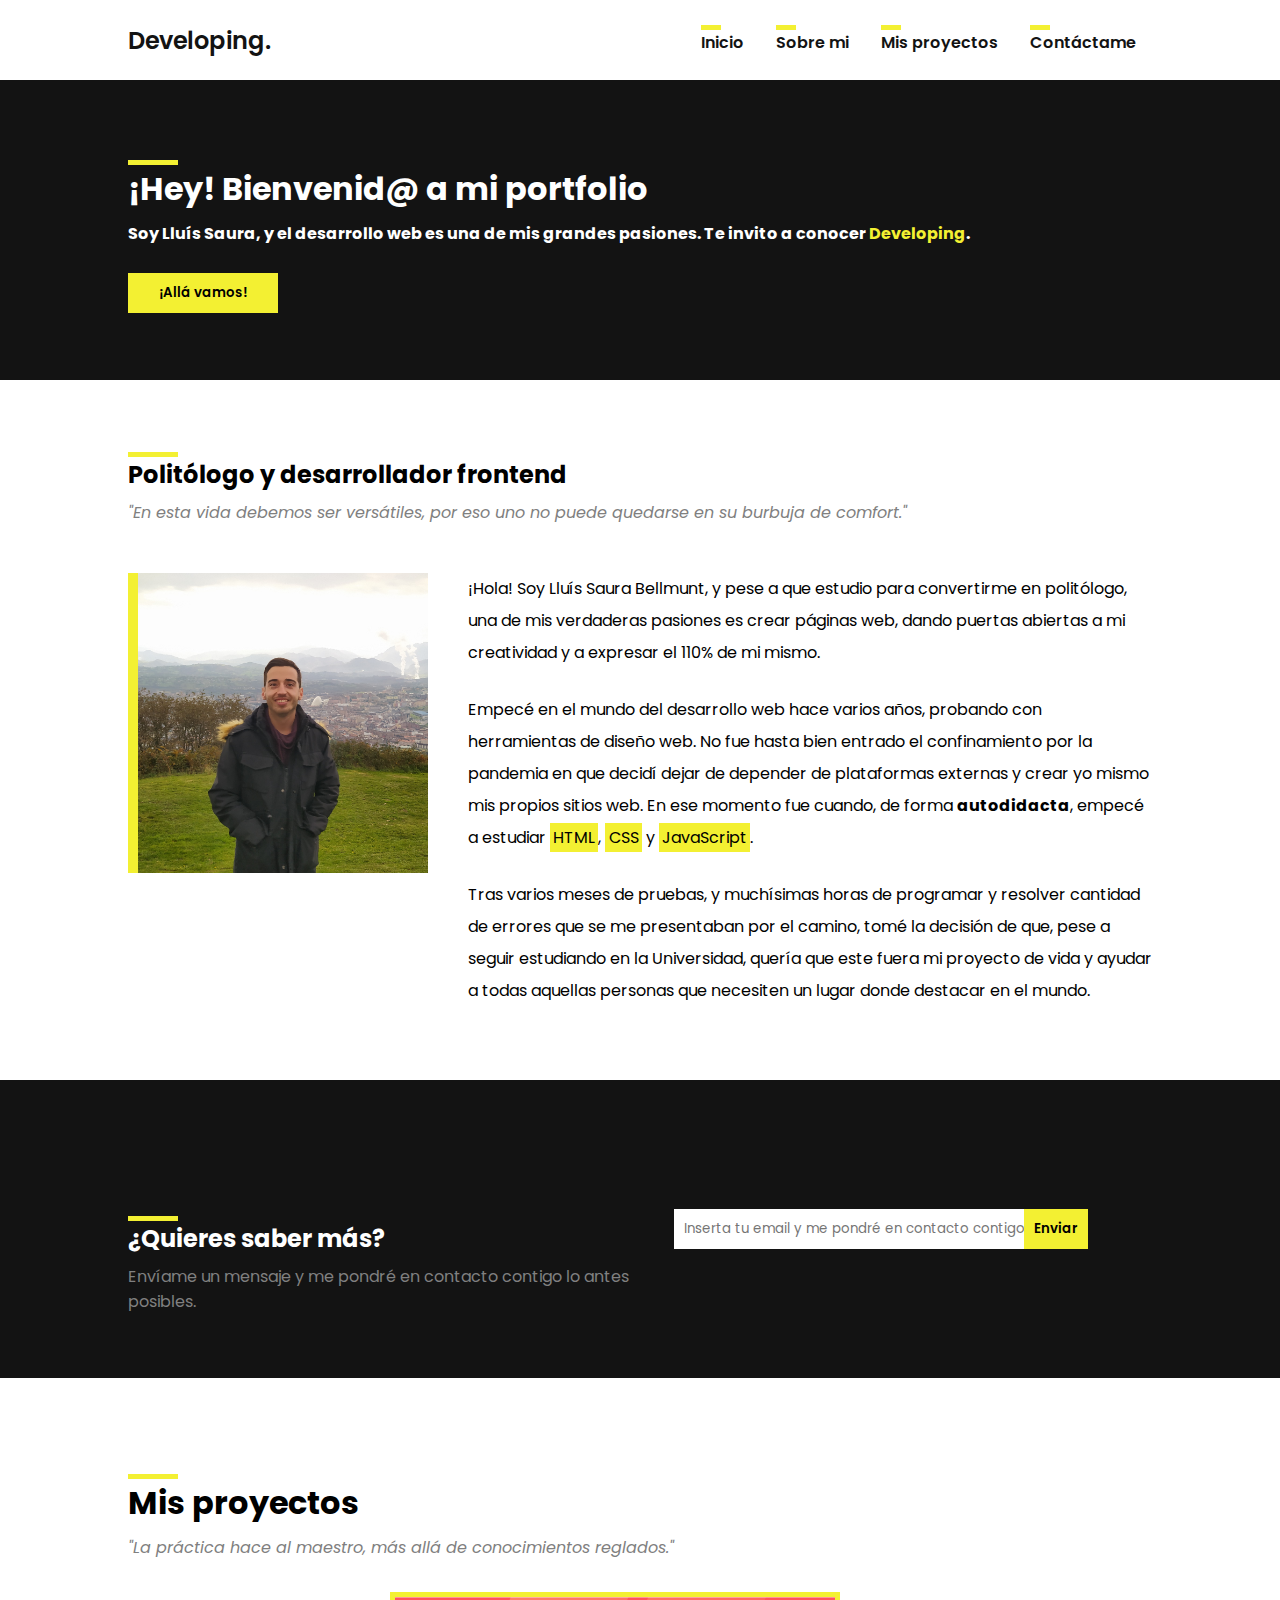
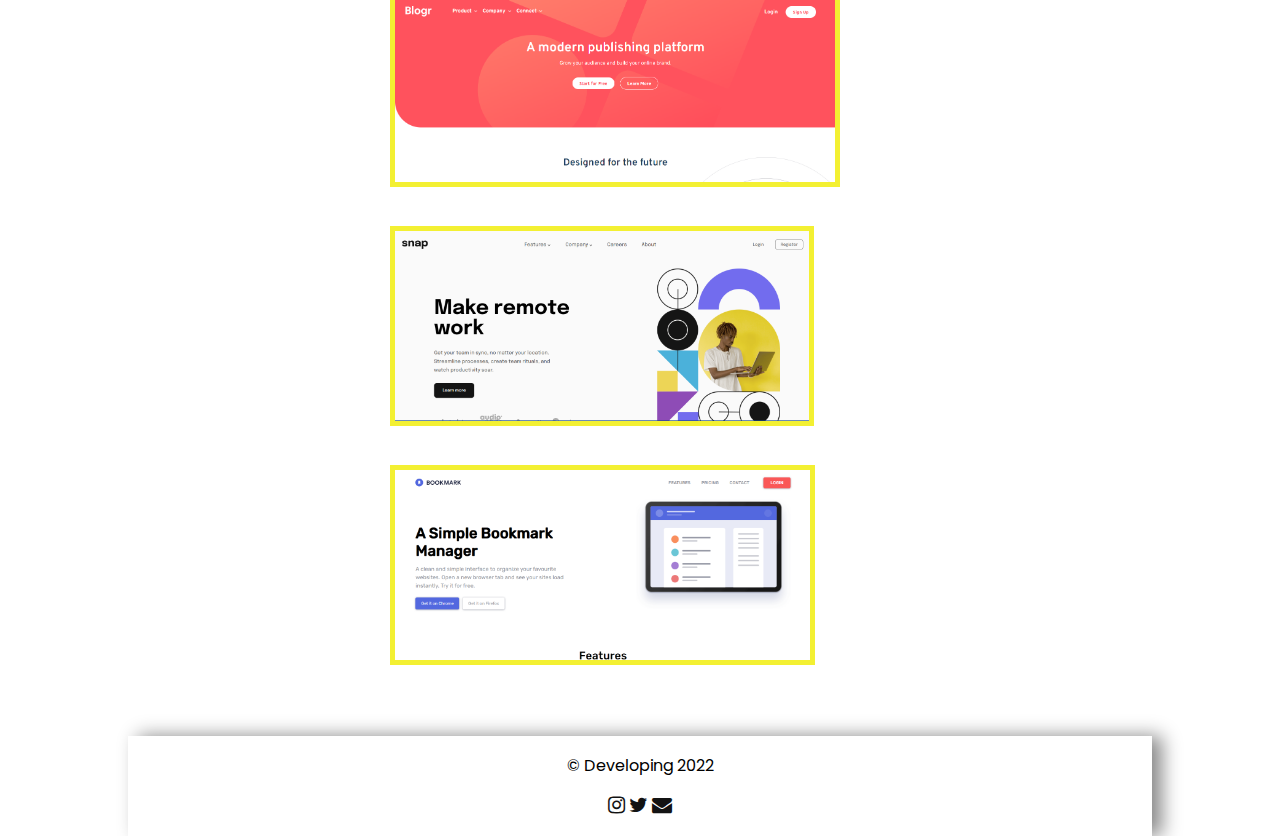
==== index.html @ 2218277d "Add files via upload" ====
<!DOCTYPE html>
<html lang="es">
<head>
    <meta charset="UTF-8">
    <meta http-equiv="X-UA-Compatible" content="IE=edge">
    <meta name="viewport" content="width=device-width, initial-scale=1.0">
    <meta name="description" content="Portfolio, Desarrollo Web, Frontend">
    <meta name="author" content="Lluís Saura Bellmunt">
    <title>Developing</title>
    <link rel="icon" type="image/x-icon" href="favicon.ico">
    <link rel="stylesheet" href="index.css">
    <link rel="preconnect" href="https://fonts.googleapis.com">
    <link rel="preconnect" href="https://fonts.gstatic.com" crossorigin>
    <link href="https://fonts.googleapis.com/css2?family=Playfair+Display&family=Poppins:wght@400;600&display=swap" rel="stylesheet">
    <link rel="stylesheet" href="https://fonts.googleapis.com/icon?family=Material+Icons">
    <link rel="stylesheet" href="https://cdnjs.cloudflare.com/ajax/libs/font-awesome/4.7.0/css/font-awesome.min.css">
</head>
<body>
    <header class="header">
        <div class="center">
            <p class="logo"><a href="index.html">Developing.</a></p>
            <nav class="nav">
                <ul class="nav__links">
                    <li class="nav__link"><a href="index.html">Inicio</a></li>
                    <li class="nav__link"><a id="navLinks1" href="#presentacion">Sobre mi</a></li>
                    <li class="nav__link"><a id="navLinks2" href="#mis-proyectos">Mis proyectos</a></li>
                    <li class="nav__link"><a id="navLinks3" href="#contacto">Contáctame</a></li>

                </ul>
            </nav>

            <span class="material-icons open">menu_open</span>
        </div>
    </header>

    <main class="main">
        <div class="hero">
            <div class="hero__content">
                <h1 class="hero__title">¡Hey! Bienvenid@ a mi portfolio</h1>
                <p class="hero__subtitle">Soy Lluís Saura, y el desarrollo web es una de mis grandes pasiones. Te invito a conocer <span>Developing</span>.</p>
                <button href="#" class="hero__btn" id="hero-btn">¡Allá vamos!</button>
            </div>
        </div>

        <div class="presentacion" id="presentacion">
            <h2 class="title">Politólogo y desarrollador frontend</h2>
            <p class="subtitle"><em>"En esta vida debemos ser versátiles, por eso uno no puede quedarse en su burbuja de comfort."</em></p>
            <div class="presentacion__cuerpo">
                <img src="imagen-yo-2.jpeg" alt="Una imagen de mi." class="presentacion__img">
                <div class="presentacion__texto">
                    <p class="presentacion__parrafo">¡Hola! Soy Lluís Saura Bellmunt, y pese a que estudio para convertirme en politólogo, una de mis verdaderas pasiones es crear páginas web, dando puertas abiertas a mi creatividad y a expresar el 110% de mi mismo.</p><br>
                    <p class="presentacion__parrafo">Empecé en el mundo del desarrollo web hace varios años, probando con herramientas de diseño web. No fue hasta bien entrado el confinamiento por la pandemia en que decidí dejar de depender de plataformas externas y crear yo mismo mis propios sitios web. En ese momento fue cuando, de forma <strong>autodidacta</strong>, empecé a estudiar <span>HTML</span>, <span>CSS</span> y <span>JavaScript</span>.</p><br>
                    <p class="presentacion__parrafo">Tras varios meses de pruebas, y muchísimas horas de programar y resolver cantidad de errores que se me presentaban por el camino, tomé la decisión de que, pese a seguir estudiando en la Universidad, quería que este fuera mi proyecto de vida y ayudar a todas aquellas personas que necesiten un lugar donde destacar en el mundo.</p><br>
                </div>
            </div>
        </div>

        <div class="contacto" id="contacto">
            <div class="contacto__content">
                <div class="contacto__text">
                    <h2 class="title">¿Quieres saber más?</h2>
                    <p class="subtitle">Envíame un mensaje y me pondré en contacto contigo lo antes posibles.</p>
                </div>
                <form class="formulario" action="mailto:webdesignsaura@gmail.com" method="post">
                    <label for="mail"></label>
                    <input type="email" id="mail" name="correo_electronico" placeholder="Inserta tu email y me pondré en contacto contigo.">
                    <button class="btn-form" id="btn-form">Enviar</button>
                </form>
            </div>
        </div>

        <div class="proyectos" id="mis-proyectos">
            <h1 class="title">Mis proyectos</h1>
            <p class="subtitle"><em>"La práctica hace al maestro, más allá de conocimientos reglados."</em></p>
        </div>
        <div class="proyectos__catalogo">
            <div class="proyecto">
                <a href="project-one.html" target="_blank"><img src="Proyecto-1.png" alt="" class="proyecto__img"></a>
            </div>
            <div class="proyecto">
                <a href="project-two.html" target="_blank"><img src="Proyecto-2.png" alt="" class="proyecto__img"></a>
            </div>
            <div class="proyecto">
                <a href="project-three.html" target="_blank"><img src="Proyecto-3.png" alt="" class="proyecto__img"></a>
            </div>
        </div>
    </main>

    <footer class="footer">
        <div class="copyright">
            <p>&copy; Developing 2022</p>
        </div>
        <div class="sm-icons">
            <a href="https://instagram.com/lluisrbl/" target="_blank"><i class="fa fa-instagram"></i></a>
            <a href="https://twitter.com/lluisrbl" target="_blank"><i class="fa fa-twitter"></i></a>
            <a href="mailto:webdesignsaura@gmail.com" target="_blank"><i class="fa fa-envelope"></i></a>
        </div>
    </footer>

    <script src="home.js"></script>
    <script src="header.js"></script>
</body>
</html>
---- index.css ----
.header {
  height: 80px;
  width: 100%;
  background-color: #fff;
  position: -webkit-sticky;
  position: sticky;
  top: 0;
  z-index: 99;
}

.header .center {
  width: 80%;
  height: 80px;
  margin: 0 auto;
  display: -webkit-box;
  display: -ms-flexbox;
  display: flex;
  -webkit-box-align: center;
      -ms-flex-align: center;
          align-items: center;
  -webkit-box-pack: justify;
      -ms-flex-pack: justify;
          justify-content: space-between;
}

.header .center .logo {
  font-size: 24px;
}

.header .center .logo:hover {
  background-color: none;
}

.header .center .material-icons {
  display: none;
}

.header .center .nav {
  width: 100%;
  height: 80px;
  display: -webkit-box;
  display: -ms-flexbox;
  display: flex;
  -webkit-box-align: center;
      -ms-flex-align: center;
          align-items: center;
  -webkit-box-pack: end;
      -ms-flex-pack: end;
          justify-content: flex-end;
}

.header .center .nav .nav__links {
  display: -webkit-box;
  display: -ms-flexbox;
  display: flex;
}

.header .center .nav .nav__links .nav__link {
  padding: 1em;
}

.header .center .nav .nav__links .nav__link a:hover {
  color: gray;
  -webkit-transition: ease-in 300ms;
  transition: ease-in 300ms;
}

.header .center .nav .nav__links .nav__link a::before {
  content: ' ';
  display: block;
  height: 5px;
  width: 20px;
  background: #f3f032;
  -webkit-transition: ease-in 300ms;
  transition: ease-in 300ms;
}

@media (min-width: 769px) {
  .header .center .nav {
    display: flex !important;
  }
}

@media (max-width: 768px) {
  .header {
    height: 60px;
    width: 100%;
    position: fixed;
    z-index: 99;
  }
  .header .center {
    width: 90%;
    height: 60px;
  }
  .header .center .logo {
    font-size: 20px;
  }
  .header .center .material-icons {
    display: block;
  }
  .header .center .open {
    font-size: 30px;
    cursor: pointer;
    display: block;
  }
  .header .center .nav {
    height: 100%;
    width: 100%;
    position: fixed;
    right: 0;
    top: 60px;
    left: 0;
    padding-top: 2em;
    background-color: #f3f032;
    z-index: 98;
    display: none;
  }
  .header .center .nav .nav__links {
    -webkit-box-orient: vertical;
    -webkit-box-direction: normal;
        -ms-flex-direction: column;
            flex-direction: column;
  }
  .header .center .nav .nav__links .nav__link a::before {
    display: none;
  }
}

.footer {
  width: 80%;
  height: 100px;
  margin: 0 auto;
  display: -webkit-box;
  display: -ms-flexbox;
  display: flex;
  -webkit-box-orient: vertical;
  -webkit-box-direction: normal;
      -ms-flex-direction: column;
          flex-direction: column;
  -webkit-box-pack: center;
      -ms-flex-pack: center;
          justify-content: center;
  -webkit-box-align: center;
      -ms-flex-align: center;
          align-items: center;
  gap: 1em;
  -webkit-box-shadow: 10px 0 18px #888;
          box-shadow: 10px 0 18px #888;
}

.footer .fa {
  font-size: 20px;
}

.footer .fa:hover {
  color: #f3f032;
}

*,
*::before,
*::after {
  -webkit-box-sizing: border-box;
          box-sizing: border-box;
  margin: 0;
  padding: 0;
}

body {
  background-color: white;
  font-family: "Poppins", sans-serif;
  overflow-x: hidden;
}

a {
  text-decoration: none;
  color: #131313;
  font-family: "Poppins", sans-serif;
  font-weight: 600;
}

button {
  border: 2px solid #f3f032;
  height: 40px;
  padding: 0.6em;
  font-family: "Poppins", sans-serif;
  font-weight: 600;
  background-color: #f3f032;
  cursor: pointer;
}

button:hover, button:focus {
  border: 2px solid #f3f032;
  background-color: transparent;
}

ul {
  list-style: none;
}

.title {
  padding-top: 3em;
}

.title::before {
  content: ' ';
  display: block;
  height: 5px;
  width: 50px;
  background: #f3f032;
}

.subtitle {
  margin-top: 0.5em;
  color: gray;
}

.main .hero {
  height: 300px;
  background-color: #131313;
}

.main .hero .hero__content {
  max-width: 80%;
  margin: 0 auto;
  display: -webkit-box;
  display: -ms-flexbox;
  display: flex;
  -webkit-box-orient: vertical;
  -webkit-box-direction: normal;
      -ms-flex-direction: column;
          flex-direction: column;
}

.main .hero .hero__content .hero__title {
  color: white;
  margin: 2.5em 0 0 0;
}

.main .hero .hero__content .hero__title::before {
  content: ' ';
  display: block;
  height: 5px;
  width: 50px;
  background: #f3f032;
}

.main .hero .hero__content .hero__subtitle {
  color: white;
  margin: 0.5em 0 0 0;
  font-weight: bold;
}

.main .hero .hero__content .hero__subtitle span {
  color: #f3f032;
}

.main .hero .hero__content .hero__btn {
  width: 150px;
  margin: 2em 0 0 0;
}

.main .hero .hero__content .hero__btn:hover, .main .hero .hero__content .hero__btn:focus {
  color: #fff;
}

.main .presentacion {
  width: 80%;
  margin: 0 auto;
}

.main .presentacion .presentacion__cuerpo {
  margin-top: 3em;
  display: -webkit-box;
  display: -ms-flexbox;
  display: flex;
  gap: 2.5em;
}

.main .presentacion .presentacion__cuerpo .presentacion__img {
  width: 300px;
  height: 300px;
  -o-object-fit: cover;
     object-fit: cover;
  border-left: 10px solid #f3f032;
}

.main .presentacion .presentacion__parrafo {
  line-height: 2;
}

.main .presentacion .presentacion__parrafo span {
  background-color: #f3f032;
  padding: 0.2em;
  cursor: pointer;
}

.main .proyectos {
  width: 80%;
  margin: 0 auto;
}

.main .proyectos__catalogo {
  width: 80%;
  height: auto;
  margin: 2em auto 4em auto;
  display: -webkit-box;
  display: -ms-flexbox;
  display: flex;
  -ms-flex-wrap: wrap;
      flex-wrap: wrap;
  -webkit-box-pack: center;
      -ms-flex-pack: center;
          justify-content: center;
  -webkit-box-align: start;
      -ms-flex-align: start;
          align-items: flex-start;
  gap: 2em;
}

.main .proyectos__catalogo .proyecto {
  width: 500px;
  height: auto;
  display: -webkit-box;
  display: -ms-flexbox;
  display: flex;
  -webkit-box-orient: vertical;
  -webkit-box-direction: normal;
      -ms-flex-direction: column;
          flex-direction: column;
  -webkit-box-pack: center;
      -ms-flex-pack: center;
          justify-content: center;
}

.main .proyectos__catalogo .proyecto .proyecto__img {
  max-width: 450px;
  max-height: 200px;
  height: -webkit-fit-content;
  height: -moz-fit-content;
  height: fit-content;
  -o-object-fit: contain;
     object-fit: contain;
  border: 5px solid #f3f032;
  -webkit-transition: ease-in-out 300ms;
  transition: ease-in-out 300ms;
  cursor: pointer;
}

.main .proyectos__catalogo .proyecto .proyecto__img:hover {
  -webkit-filter: brightness(50%);
          filter: brightness(50%);
}

.main .contacto {
  width: 100%;
  background-color: #131313;
  margin-top: 3em;
  padding-top: 4em;
}

.main .contacto .contacto__content {
  width: 80%;
  margin: 0 auto;
  display: -webkit-box;
  display: -ms-flexbox;
  display: flex;
  -webkit-box-pack: justify;
      -ms-flex-pack: justify;
          justify-content: space-between;
  -webkit-box-align: center;
      -ms-flex-align: center;
          align-items: center;
}

.main .contacto .contacto__content .contacto__text {
  height: inherit;
  display: -webkit-box;
  display: -ms-flexbox;
  display: flex;
  -webkit-box-orient: vertical;
  -webkit-box-direction: normal;
      -ms-flex-direction: column;
          flex-direction: column;
  margin-bottom: 4em;
}

.main .contacto .contacto__content .contacto__text .title {
  color: #fff;
}

.main .contacto .contacto__content .formulario {
  margin-right: 4em;
  width: auto;
  display: -webkit-box;
  display: -ms-flexbox;
  display: flex;
  margin-bottom: 4em;
}

.main .contacto .contacto__content .formulario #mail {
  width: 350px;
  height: 40px;
  border: none;
  font-family: "Poppins", sans-serif;
  padding-left: 0.75em;
}

.main .contacto .contacto__content .formulario .btn-form:hover, .main .contacto .contacto__content .formulario .btn-form:focus {
  color: #fff;
}

@media (max-width: 1200px) {
  .main .proyectos__catalogo {
    -webkit-box-orient: vertical;
    -webkit-box-direction: normal;
        -ms-flex-direction: column;
            flex-direction: column;
    -webkit-box-align: center;
        -ms-flex-align: center;
            align-items: center;
  }
  .main .contacto .contacto__content {
    -webkit-box-orient: vertical;
    -webkit-box-direction: normal;
        -ms-flex-direction: column;
            flex-direction: column;
    -webkit-box-pack: center;
        -ms-flex-pack: center;
            justify-content: center;
  }
  .main .contacto .contacto__content .formulario #mail {
    width: 450px;
  }
}

@media (max-width: 768px) {

  .main {
    width: 100%;
    overflow-x: hidden;
  }

  .main .presentacion .presentacion__cuerpo {
    -webkit-box-orient: vertical;
    -webkit-box-direction: normal;
        -ms-flex-direction: column;
            flex-direction: column;
    gap: 1.5em;
  }
  .main .presentacion .presentacion__cuerpo .presentacion__img {
    border-top: 10px solid #f3f032;
    border-left: none;
    display: block;
    margin: 0 auto;
  }
  .main .presentacion .presentacion__parrafo {
    line-height: 2;
  }
  .main .presentacion .presentacion__parrafo span {
    background-color: #f3f032;
    padding: 0.2em;
    cursor: pointer;
  }
}

@media (max-width: 650px) {
  .main .hero {
    height: auto;
    background-color: #131313;
  }
  .main .hero .hero__content {
    max-width: 90%;
  }
  .main .hero .hero__content .hero__title {
    min-width: 40%;
  }
  .main .hero .hero__content .hero__btn {
    width: -webkit-fit-content;
    width: -moz-fit-content;
    width: fit-content;
    margin: 2em 0 1.5em 0;
  }
  .main .presentacion {
    width: 90%;
    margin: 0 auto;
  }
  .main .presentacion .presentacion__cuerpo .presentacion__img {
    border-left: none;
    max-width: 90vw;
  }
  .main .presentacion .presentacion__parrafo {
    text-align: center;
  }
  .main .proyectos {
    width: 90%;
  }
  .main .proyectos__catalogo {
    width: 90%;
  }
  .main .proyectos__catalogo .proyecto .proyecto__img {
    width: 80vw;
  }
  .main .proyectos__catalogo .proyecto .proyecto__img:hover {
    width: 85vw;
  }
  .main .contacto .contacto__content {
    width: 90%;
  }
  .main .contacto .contacto__content .formulario {
    max-width: 90%;
    margin: 0 auto;
    margin-bottom: 3em;
  }
  .main .contacto .contacto__content .formulario #mail {
    width: 70vw;
  }
}
/*# sourceMappingURL=index.css.map */
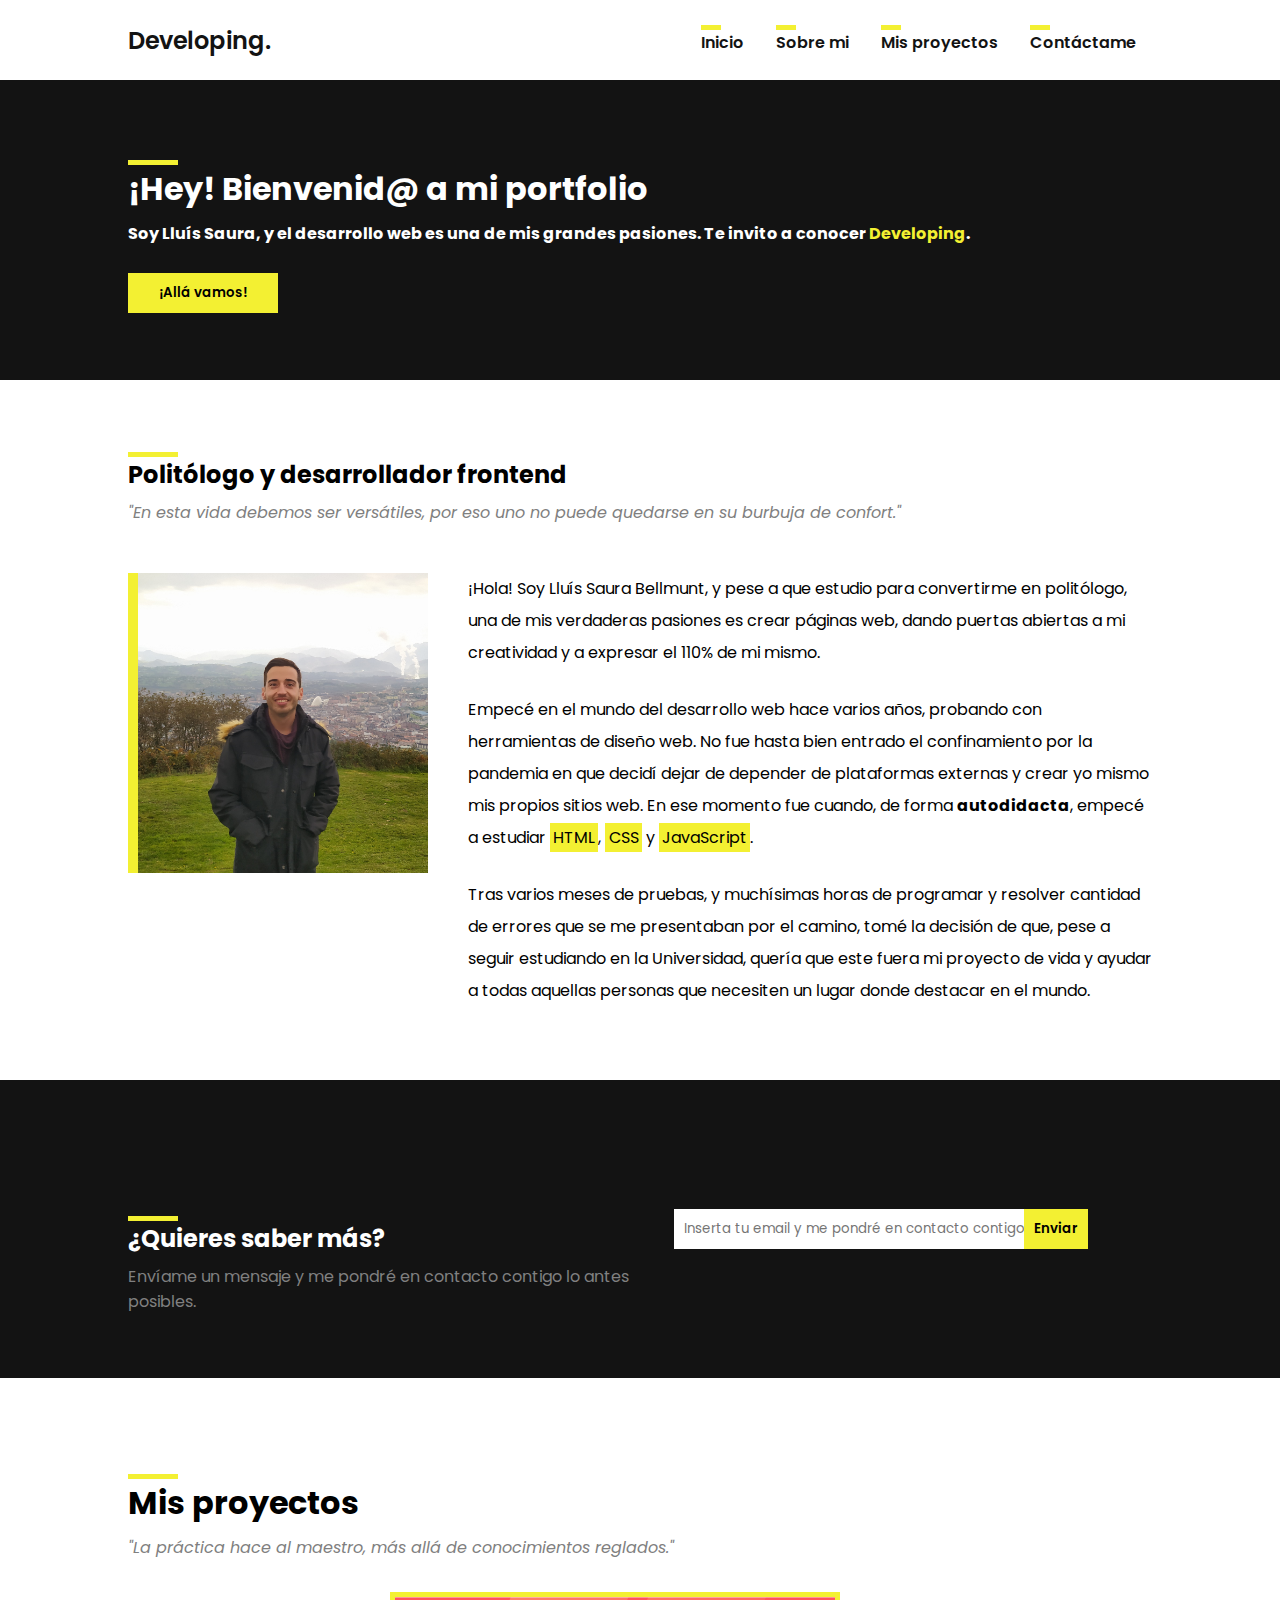
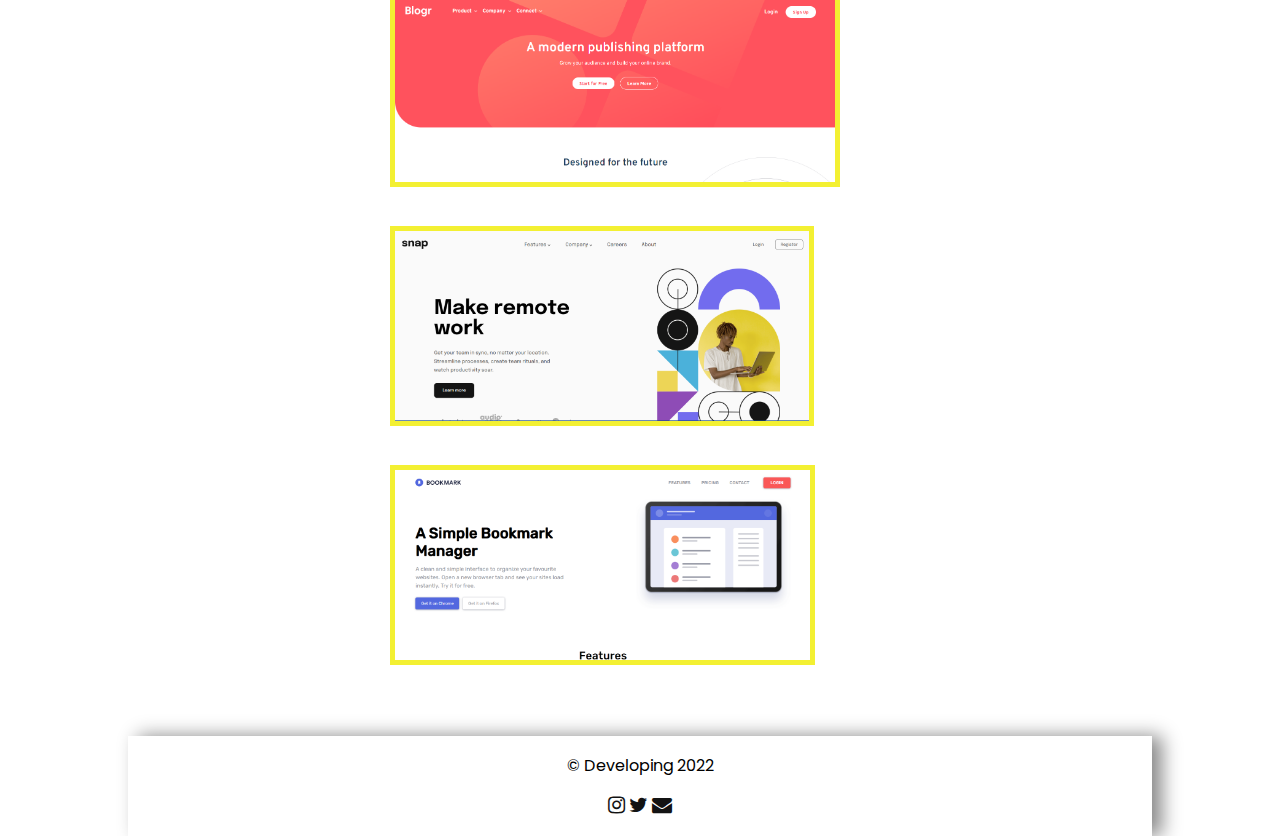
==== commit 87df5ef4: "Update index.html" ====
--- a/index.html
+++ b/index.html
@@ -44,7 +44,7 @@
 
         <div class="presentacion" id="presentacion">
             <h2 class="title">Politólogo y desarrollador frontend</h2>
-            <p class="subtitle"><em>"En esta vida debemos ser versátiles, por eso uno no puede quedarse en su burbuja de comfort."</em></p>
+            <p class="subtitle"><em>"En esta vida debemos ser versátiles, por eso uno no puede quedarse en su burbuja de confort."</em></p>
             <div class="presentacion__cuerpo">
                 <img src="imagen-yo-2.jpeg" alt="Una imagen de mi." class="presentacion__img">
                 <div class="presentacion__texto">
@@ -100,4 +100,4 @@
     <script src="home.js"></script>
     <script src="header.js"></script>
 </body>
-</html>+</html>
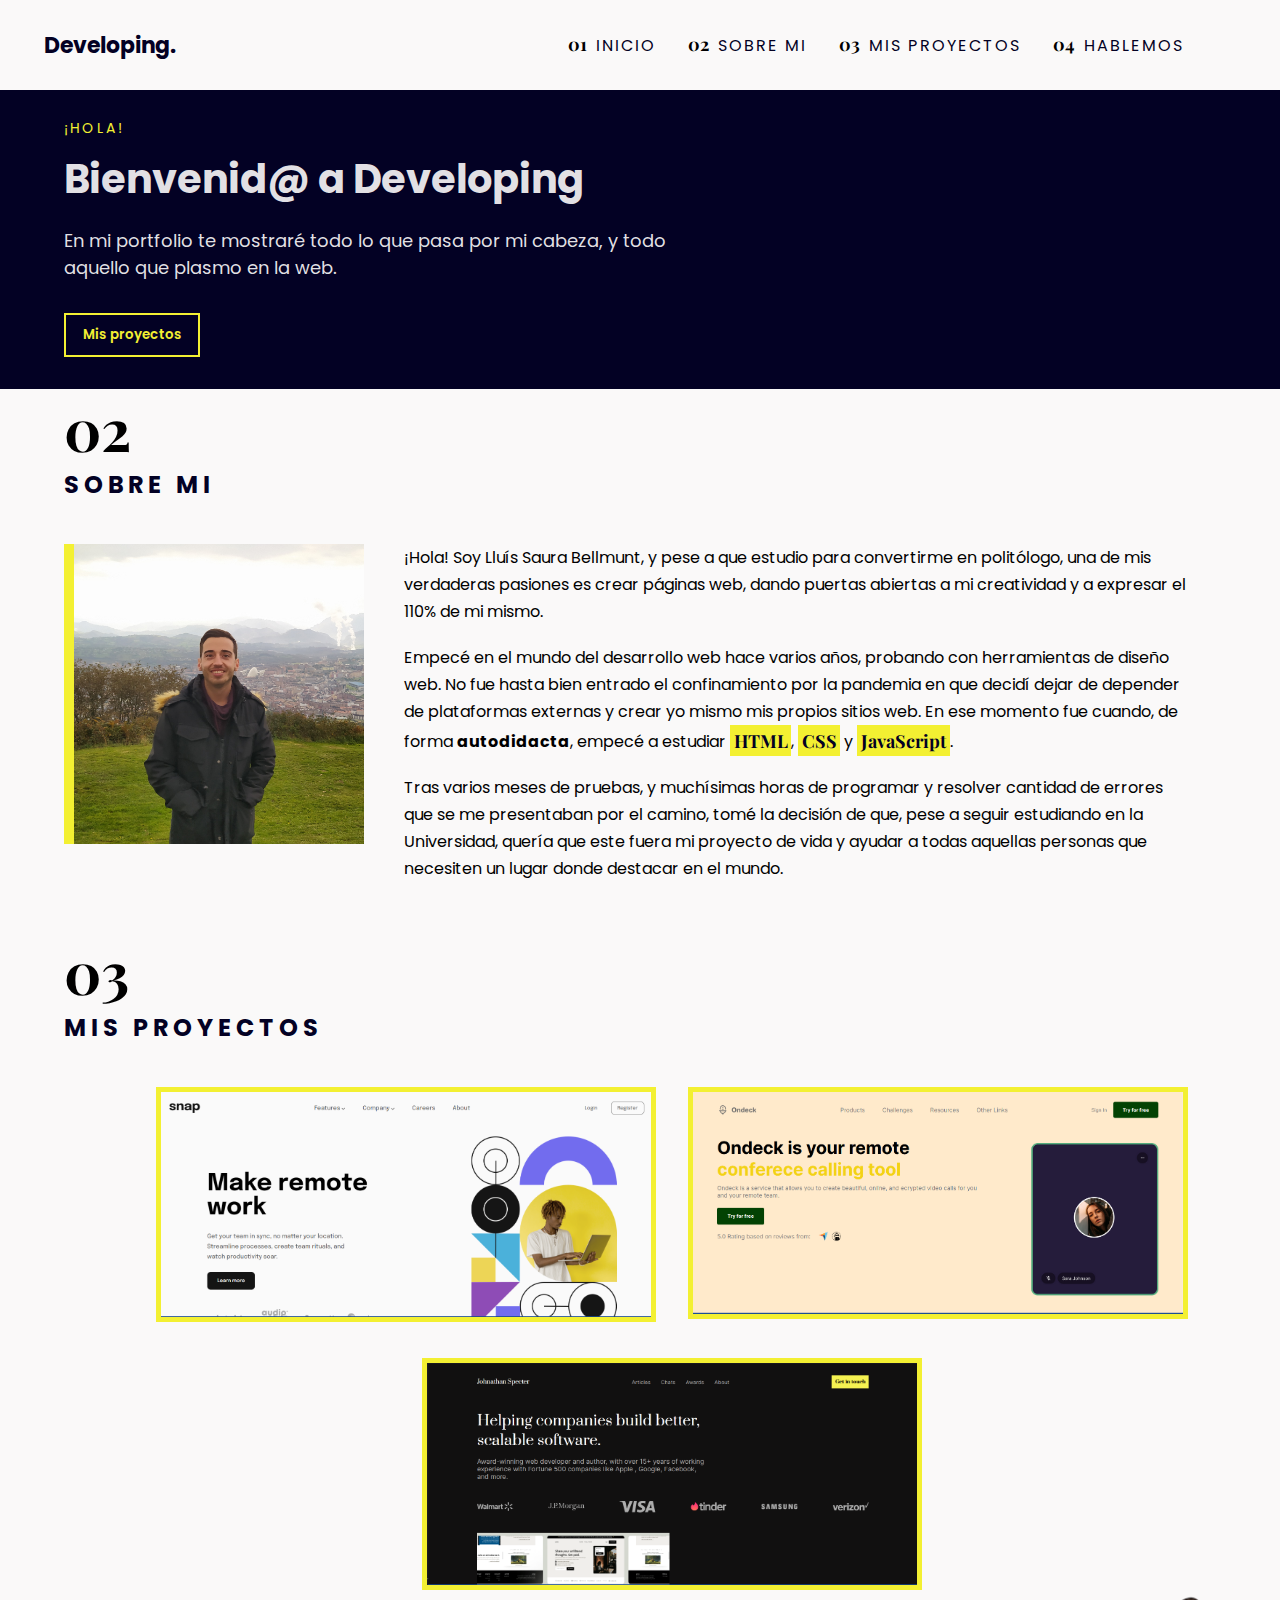
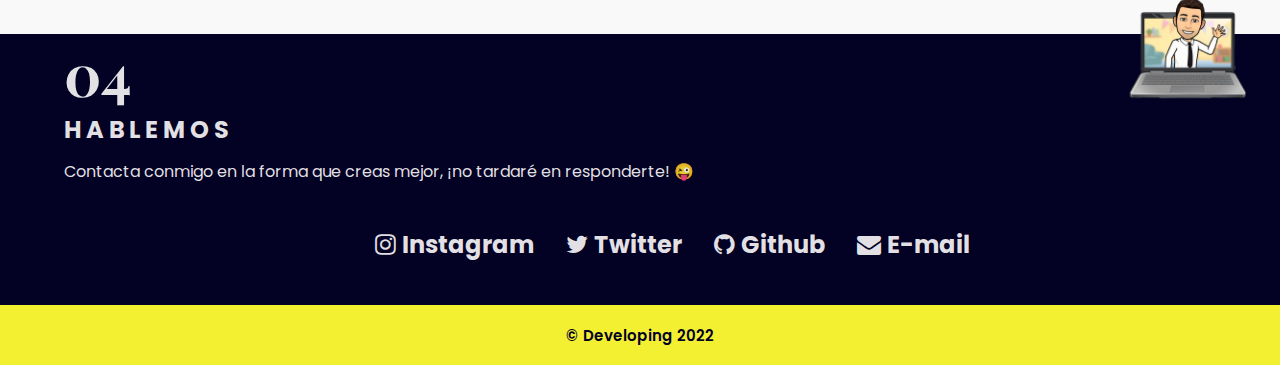
==== commit b454c83d: "Add files via upload" ====
--- a/index.html
+++ b/index.html
@@ -1,103 +1,98 @@
 <!DOCTYPE html>
-<html lang="es">
+<html lang="en">
 <head>
     <meta charset="UTF-8">
     <meta http-equiv="X-UA-Compatible" content="IE=edge">
     <meta name="viewport" content="width=device-width, initial-scale=1.0">
     <meta name="description" content="Portfolio, Desarrollo Web, Frontend">
     <meta name="author" content="Lluís Saura Bellmunt">
-    <title>Developing</title>
     <link rel="icon" type="image/x-icon" href="favicon.ico">
     <link rel="stylesheet" href="index.css">
     <link rel="preconnect" href="https://fonts.googleapis.com">
     <link rel="preconnect" href="https://fonts.gstatic.com" crossorigin>
     <link href="https://fonts.googleapis.com/css2?family=Playfair+Display&family=Poppins:wght@400;600&display=swap" rel="stylesheet">
-    <link rel="stylesheet" href="https://fonts.googleapis.com/icon?family=Material+Icons">
+    <link rel="stylesheet" href="https://fonts.sandbox.google.com/css2?family=Material+Symbols+Outlined:opsz,wght,FILL,GRAD@48,400,0,0" />
     <link rel="stylesheet" href="https://cdnjs.cloudflare.com/ajax/libs/font-awesome/4.7.0/css/font-awesome.min.css">
+    <title>Developing</title>
 </head>
 <body>
-    <header class="header">
-        <div class="center">
-            <p class="logo"><a href="index.html">Developing.</a></p>
-            <nav class="nav">
-                <ul class="nav__links">
-                    <li class="nav__link"><a href="index.html">Inicio</a></li>
-                    <li class="nav__link"><a id="navLinks1" href="#presentacion">Sobre mi</a></li>
-                    <li class="nav__link"><a id="navLinks2" href="#mis-proyectos">Mis proyectos</a></li>
-                    <li class="nav__link"><a id="navLinks3" href="#contacto">Contáctame</a></li>
-
-                </ul>
-            </nav>
-
-            <span class="material-icons open">menu_open</span>
+    <header>
+        <a class="logo" href="index.html">Developing.</a>
+        <div class="menu-nav">
+            <ul class="nav">
+                <li><span>01</span><a href="index.html" class="nav__link">Inicio</a></li>
+                <li><span>02</span><a href="#sobre-mi" class="nav__link">Sobre mi</a></li>
+                <li><span>03</span><a href="#proyectos" class="nav__link">Mis proyectos</a></li>
+                <li><span>04</span><a href="#contact" class="nav__link">Hablemos</a></li>
+            </ul>
         </div>
+        <span class="material-symbols-outlined">menu</span>
     </header>
-
-    <main class="main">
-        <div class="hero">
-            <div class="hero__content">
-                <h1 class="hero__title">¡Hey! Bienvenid@ a mi portfolio</h1>
-                <p class="hero__subtitle">Soy Lluís Saura, y el desarrollo web es una de mis grandes pasiones. Te invito a conocer <span>Developing</span>.</p>
-                <button href="#" class="hero__btn" id="hero-btn">¡Allá vamos!</button>
+    <main>
+        <section class="hero">
+            <p class="pretitle">¡Hola!</p>
+            <h1 class="title">Bienvenid@ a Developing</h1>
+            <p class="subtitle">En mi portfolio te mostraré todo lo que pasa por mi cabeza, y todo aquello que plasmo en la web.</p>
+            <div class="btns">
+                <a href="#proyectos"><button>Mis proyectos</button></a>
             </div>
-        </div>
-
-        <div class="presentacion" id="presentacion">
-            <h2 class="title">Politólogo y desarrollador frontend</h2>
-            <p class="subtitle"><em>"En esta vida debemos ser versátiles, por eso uno no puede quedarse en su burbuja de confort."</em></p>
-            <div class="presentacion__cuerpo">
-                <img src="imagen-yo-2.jpeg" alt="Una imagen de mi." class="presentacion__img">
-                <div class="presentacion__texto">
-                    <p class="presentacion__parrafo">¡Hola! Soy Lluís Saura Bellmunt, y pese a que estudio para convertirme en politólogo, una de mis verdaderas pasiones es crear páginas web, dando puertas abiertas a mi creatividad y a expresar el 110% de mi mismo.</p><br>
-                    <p class="presentacion__parrafo">Empecé en el mundo del desarrollo web hace varios años, probando con herramientas de diseño web. No fue hasta bien entrado el confinamiento por la pandemia en que decidí dejar de depender de plataformas externas y crear yo mismo mis propios sitios web. En ese momento fue cuando, de forma <strong>autodidacta</strong>, empecé a estudiar <span>HTML</span>, <span>CSS</span> y <span>JavaScript</span>.</p><br>
-                    <p class="presentacion__parrafo">Tras varios meses de pruebas, y muchísimas horas de programar y resolver cantidad de errores que se me presentaban por el camino, tomé la decisión de que, pese a seguir estudiando en la Universidad, quería que este fuera mi proyecto de vida y ayudar a todas aquellas personas que necesiten un lugar donde destacar en el mundo.</p><br>
+        </section>
+        <section class="sobre-mi" id="sobre-mi">
+            <span>02</span>
+            <h2 class="sobre-mi__title">Sobre Mi</h2>
+            <div class="sobre-mi__cuerpo">
+                <img src="imagen-yo.jpeg" alt="Una imagen de mi." class="sobre-mi__img">
+                <div class="sobre-mi__texto">
+                    <p class="sobre-mi__parrafo">¡Hola! Soy Lluís Saura Bellmunt, y pese a que estudio para convertirme en politólogo, una de mis verdaderas pasiones es crear páginas web, dando puertas abiertas a mi creatividad y a expresar el 110% de mi mismo.</p><br>
+                    <p class="sobre-mi__parrafo">Empecé en el mundo del desarrollo web hace varios años, probando con herramientas de diseño web. No fue hasta bien entrado el confinamiento por la pandemia en que decidí dejar de depender de plataformas externas y crear yo mismo mis propios sitios web. En ese momento fue cuando, de forma <strong>autodidacta</strong>, empecé a estudiar <span>HTML</span>, <span>CSS</span> y <span>JavaScript</span>.</p><br>
+                    <p class="sobre-mi__parrafo">Tras varios meses de pruebas, y muchísimas horas de programar y resolver cantidad de errores que se me presentaban por el camino, tomé la decisión de que, pese a seguir estudiando en la Universidad, quería que este fuera mi proyecto de vida y ayudar a todas aquellas personas que necesiten un lugar donde destacar en el mundo.</p><br>
+                </div>
+        </section>
+        <section class="proyectos" id="proyectos">
+            <span>03</span>
+            <h2 class="proyectos__title">Mis Proyectos</h2>
+            <div class="proyectos__catalogo">
+                <div class="proyecto" id="proyecto1">
+                    <img src="Proyecto1.png" alt="">
+                    <div class="proyecto__texto" id="texto1">
+                        <p>Creado con HTML, CSS y JavaScript</p>
+                        <a href="project1.html" target="_blank"><button>Échale un vistazo</button></a>
+                    </div>
+                </div>
+                <div class="proyecto">
+                    <img src="Proyecto2.png" alt="" id="proyecto2">
+                    <div class="proyecto__texto" id="texto2">
+                        <p>Creado con HTML, CSS y jQuery</p>
+                        <a href="project2.html" target="_blank"><button>Échale un vistazo</button></a>
+                    </div>
+                </div>
+                <div class="proyecto">
+                    <img src="Proyecto3.png" alt="" id="proyecto3">
+                    <div class="proyecto__texto" id="texto3">
+                        <p>Creado con HTML y Bootstrap</p>
+                        <a href="project3.html" target="_blank"><button>Échale un vistazo</button></a>
+                    </div>
                 </div>
             </div>
-        </div>
-
-        <div class="contacto" id="contacto">
-            <div class="contacto__content">
-                <div class="contacto__text">
-                    <h2 class="title">¿Quieres saber más?</h2>
-                    <p class="subtitle">Envíame un mensaje y me pondré en contacto contigo lo antes posibles.</p>
-                </div>
-                <form class="formulario" action="mailto:webdesignsaura@gmail.com" method="post">
-                    <label for="mail"></label>
-                    <input type="email" id="mail" name="correo_electronico" placeholder="Inserta tu email y me pondré en contacto contigo.">
-                    <button class="btn-form" id="btn-form">Enviar</button>
-                </form>
+        </section>
+        <section class="contact" id="contact">
+            <span>04</span>
+            <h2>Hablemos</h2>
+            <p>Contacta conmigo en la forma que creas mejor, ¡no tardaré en responderte! &#128540</p>
+            <div class="sm-icons">
+                <a href="https://www.instagram.com/lluisrbl/"><i class="fa fa-instagram"> <span>Instagram</span></i></a>
+                <a href="https://twitter.com/lluisrbl"><i class="fa fa-twitter"> <span>Twitter</span></i></a>
+                <a href="https://github.com/Lluissb"><i class="fa fa-github"> <span>Github</span></i></a>
+                <a href="mailto:sauralluis@gmail.com"><i class="fa fa-envelope"> <span>E-mail</span></i></a>
             </div>
-        </div>
-
-        <div class="proyectos" id="mis-proyectos">
-            <h1 class="title">Mis proyectos</h1>
-            <p class="subtitle"><em>"La práctica hace al maestro, más allá de conocimientos reglados."</em></p>
-        </div>
-        <div class="proyectos__catalogo">
-            <div class="proyecto">
-                <a href="project-one.html" target="_blank"><img src="Proyecto-1.png" alt="" class="proyecto__img"></a>
-            </div>
-            <div class="proyecto">
-                <a href="project-two.html" target="_blank"><img src="Proyecto-2.png" alt="" class="proyecto__img"></a>
-            </div>
-            <div class="proyecto">
-                <a href="project-three.html" target="_blank"><img src="Proyecto-3.png" alt="" class="proyecto__img"></a>
-            </div>
-        </div>
+            <img src="/Mi-Avatar.png" alt="Mi avatar">
+        </section>
     </main>
-
-    <footer class="footer">
-        <div class="copyright">
-            <p>&copy; Developing 2022</p>
-        </div>
-        <div class="sm-icons">
-            <a href="https://instagram.com/lluisrbl/" target="_blank"><i class="fa fa-instagram"></i></a>
-            <a href="https://twitter.com/lluisrbl" target="_blank"><i class="fa fa-twitter"></i></a>
-            <a href="mailto:webdesignsaura@gmail.com" target="_blank"><i class="fa fa-envelope"></i></a>
-        </div>
+    <footer>
+        <p>&copy; Developing 2022</p>
     </footer>
 
-    <script src="home.js"></script>
-    <script src="header.js"></script>
+    <script src="https://code.jquery.com/jquery-3.2.1.min.js" integrity="sha256-hwg4gsxgFZhOsEEamdOYGBf13FyQuiTwlAQgxVSNgt4=" crossorigin="anonymous"></script>
+    <script src="index.js"></script>
 </body>
-</html>
+</html>--- a/index.css
+++ b/index.css
@@ -1,518 +1,511 @@
-.header {
-  height: 80px;
-  width: 100%;
-  background-color: #fff;
-  position: -webkit-sticky;
-  position: sticky;
-  top: 0;
-  z-index: 99;
-}
-
-.header .center {
-  width: 80%;
-  height: 80px;
-  margin: 0 auto;
-  display: -webkit-box;
-  display: -ms-flexbox;
-  display: flex;
-  -webkit-box-align: center;
-      -ms-flex-align: center;
-          align-items: center;
-  -webkit-box-pack: justify;
-      -ms-flex-pack: justify;
-          justify-content: space-between;
-}
-
-.header .center .logo {
-  font-size: 24px;
-}
-
-.header .center .logo:hover {
-  background-color: none;
-}
-
-.header .center .material-icons {
-  display: none;
-}
-
-.header .center .nav {
-  width: 100%;
-  height: 80px;
-  display: -webkit-box;
-  display: -ms-flexbox;
-  display: flex;
-  -webkit-box-align: center;
-      -ms-flex-align: center;
-          align-items: center;
-  -webkit-box-pack: end;
-      -ms-flex-pack: end;
-          justify-content: flex-end;
-}
-
-.header .center .nav .nav__links {
-  display: -webkit-box;
-  display: -ms-flexbox;
-  display: flex;
-}
-
-.header .center .nav .nav__links .nav__link {
-  padding: 1em;
-}
-
-.header .center .nav .nav__links .nav__link a:hover {
-  color: gray;
-  -webkit-transition: ease-in 300ms;
-  transition: ease-in 300ms;
-}
-
-.header .center .nav .nav__links .nav__link a::before {
-  content: ' ';
-  display: block;
-  height: 5px;
-  width: 20px;
-  background: #f3f032;
-  -webkit-transition: ease-in 300ms;
-  transition: ease-in 300ms;
-}
-
-@media (min-width: 769px) {
-  .header .center .nav {
-    display: flex !important;
-  }
-}
-
-@media (max-width: 768px) {
-  .header {
-    height: 60px;
-    width: 100%;
-    position: fixed;
-    z-index: 99;
-  }
-  .header .center {
-    width: 90%;
-    height: 60px;
-  }
-  .header .center .logo {
-    font-size: 20px;
-  }
-  .header .center .material-icons {
-    display: block;
-  }
-  .header .center .open {
-    font-size: 30px;
-    cursor: pointer;
-    display: block;
-  }
-  .header .center .nav {
-    height: 100%;
-    width: 100%;
-    position: fixed;
-    right: 0;
-    top: 60px;
-    left: 0;
-    padding-top: 2em;
-    background-color: #f3f032;
-    z-index: 98;
-    display: none;
-  }
-  .header .center .nav .nav__links {
-    -webkit-box-orient: vertical;
-    -webkit-box-direction: normal;
-        -ms-flex-direction: column;
-            flex-direction: column;
-  }
-  .header .center .nav .nav__links .nav__link a::before {
-    display: none;
-  }
-}
-
-.footer {
-  width: 80%;
-  height: 100px;
-  margin: 0 auto;
-  display: -webkit-box;
-  display: -ms-flexbox;
-  display: flex;
-  -webkit-box-orient: vertical;
-  -webkit-box-direction: normal;
-      -ms-flex-direction: column;
-          flex-direction: column;
-  -webkit-box-pack: center;
-      -ms-flex-pack: center;
-          justify-content: center;
-  -webkit-box-align: center;
-      -ms-flex-align: center;
-          align-items: center;
-  gap: 1em;
-  -webkit-box-shadow: 10px 0 18px #888;
-          box-shadow: 10px 0 18px #888;
-}
-
-.footer .fa {
-  font-size: 20px;
-}
-
-.footer .fa:hover {
-  color: #f3f032;
-}
-
-*,
-*::before,
-*::after {
-  -webkit-box-sizing: border-box;
-          box-sizing: border-box;
-  margin: 0;
-  padding: 0;
-}
-
-body {
-  background-color: white;
-  font-family: "Poppins", sans-serif;
-  overflow-x: hidden;
-}
-
-a {
-  text-decoration: none;
-  color: #131313;
-  font-family: "Poppins", sans-serif;
-  font-weight: 600;
-}
-
-button {
-  border: 2px solid #f3f032;
-  height: 40px;
-  padding: 0.6em;
-  font-family: "Poppins", sans-serif;
-  font-weight: 600;
-  background-color: #f3f032;
-  cursor: pointer;
-}
-
-button:hover, button:focus {
-  border: 2px solid #f3f032;
-  background-color: transparent;
-}
-
-ul {
-  list-style: none;
-}
-
-.title {
-  padding-top: 3em;
-}
-
-.title::before {
-  content: ' ';
-  display: block;
-  height: 5px;
-  width: 50px;
-  background: #f3f032;
-}
-
-.subtitle {
-  margin-top: 0.5em;
-  color: gray;
-}
-
-.main .hero {
-  height: 300px;
-  background-color: #131313;
-}
-
-.main .hero .hero__content {
-  max-width: 80%;
-  margin: 0 auto;
-  display: -webkit-box;
-  display: -ms-flexbox;
-  display: flex;
-  -webkit-box-orient: vertical;
-  -webkit-box-direction: normal;
-      -ms-flex-direction: column;
-          flex-direction: column;
-}
-
-.main .hero .hero__content .hero__title {
-  color: white;
-  margin: 2.5em 0 0 0;
-}
-
-.main .hero .hero__content .hero__title::before {
-  content: ' ';
-  display: block;
-  height: 5px;
-  width: 50px;
-  background: #f3f032;
-}
-
-.main .hero .hero__content .hero__subtitle {
-  color: white;
-  margin: 0.5em 0 0 0;
-  font-weight: bold;
-}
-
-.main .hero .hero__content .hero__subtitle span {
-  color: #f3f032;
-}
-
-.main .hero .hero__content .hero__btn {
-  width: 150px;
-  margin: 2em 0 0 0;
-}
-
-.main .hero .hero__content .hero__btn:hover, .main .hero .hero__content .hero__btn:focus {
-  color: #fff;
-}
-
-.main .presentacion {
-  width: 80%;
-  margin: 0 auto;
-}
-
-.main .presentacion .presentacion__cuerpo {
-  margin-top: 3em;
-  display: -webkit-box;
-  display: -ms-flexbox;
-  display: flex;
-  gap: 2.5em;
-}
-
-.main .presentacion .presentacion__cuerpo .presentacion__img {
-  width: 300px;
-  height: 300px;
-  -o-object-fit: cover;
-     object-fit: cover;
-  border-left: 10px solid #f3f032;
-}
-
-.main .presentacion .presentacion__parrafo {
-  line-height: 2;
-}
-
-.main .presentacion .presentacion__parrafo span {
-  background-color: #f3f032;
-  padding: 0.2em;
-  cursor: pointer;
-}
-
-.main .proyectos {
-  width: 80%;
-  margin: 0 auto;
-}
-
-.main .proyectos__catalogo {
-  width: 80%;
-  height: auto;
-  margin: 2em auto 4em auto;
-  display: -webkit-box;
-  display: -ms-flexbox;
-  display: flex;
-  -ms-flex-wrap: wrap;
-      flex-wrap: wrap;
-  -webkit-box-pack: center;
-      -ms-flex-pack: center;
-          justify-content: center;
-  -webkit-box-align: start;
-      -ms-flex-align: start;
-          align-items: flex-start;
-  gap: 2em;
-}
-
-.main .proyectos__catalogo .proyecto {
-  width: 500px;
-  height: auto;
-  display: -webkit-box;
-  display: -ms-flexbox;
-  display: flex;
-  -webkit-box-orient: vertical;
-  -webkit-box-direction: normal;
-      -ms-flex-direction: column;
-          flex-direction: column;
-  -webkit-box-pack: center;
-      -ms-flex-pack: center;
-          justify-content: center;
-}
-
-.main .proyectos__catalogo .proyecto .proyecto__img {
-  max-width: 450px;
-  max-height: 200px;
-  height: -webkit-fit-content;
-  height: -moz-fit-content;
-  height: fit-content;
-  -o-object-fit: contain;
-     object-fit: contain;
-  border: 5px solid #f3f032;
-  -webkit-transition: ease-in-out 300ms;
-  transition: ease-in-out 300ms;
-  cursor: pointer;
-}
-
-.main .proyectos__catalogo .proyecto .proyecto__img:hover {
-  -webkit-filter: brightness(50%);
-          filter: brightness(50%);
-}
-
-.main .contacto {
-  width: 100%;
-  background-color: #131313;
-  margin-top: 3em;
-  padding-top: 4em;
-}
-
-.main .contacto .contacto__content {
-  width: 80%;
-  margin: 0 auto;
-  display: -webkit-box;
-  display: -ms-flexbox;
-  display: flex;
-  -webkit-box-pack: justify;
-      -ms-flex-pack: justify;
-          justify-content: space-between;
-  -webkit-box-align: center;
-      -ms-flex-align: center;
-          align-items: center;
-}
-
-.main .contacto .contacto__content .contacto__text {
-  height: inherit;
-  display: -webkit-box;
-  display: -ms-flexbox;
-  display: flex;
-  -webkit-box-orient: vertical;
-  -webkit-box-direction: normal;
-      -ms-flex-direction: column;
-          flex-direction: column;
-  margin-bottom: 4em;
-}
-
-.main .contacto .contacto__content .contacto__text .title {
-  color: #fff;
-}
-
-.main .contacto .contacto__content .formulario {
-  margin-right: 4em;
-  width: auto;
-  display: -webkit-box;
-  display: -ms-flexbox;
-  display: flex;
-  margin-bottom: 4em;
-}
-
-.main .contacto .contacto__content .formulario #mail {
-  width: 350px;
-  height: 40px;
-  border: none;
-  font-family: "Poppins", sans-serif;
-  padding-left: 0.75em;
-}
-
-.main .contacto .contacto__content .formulario .btn-form:hover, .main .contacto .contacto__content .formulario .btn-form:focus {
-  color: #fff;
-}
-
-@media (max-width: 1200px) {
-  .main .proyectos__catalogo {
-    -webkit-box-orient: vertical;
-    -webkit-box-direction: normal;
-        -ms-flex-direction: column;
-            flex-direction: column;
-    -webkit-box-align: center;
-        -ms-flex-align: center;
-            align-items: center;
-  }
-  .main .contacto .contacto__content {
-    -webkit-box-orient: vertical;
-    -webkit-box-direction: normal;
-        -ms-flex-direction: column;
-            flex-direction: column;
-    -webkit-box-pack: center;
-        -ms-flex-pack: center;
-            justify-content: center;
-  }
-  .main .contacto .contacto__content .formulario #mail {
-    width: 450px;
-  }
-}
-
-@media (max-width: 768px) {
-
-  .main {
-    width: 100%;
-    overflow-x: hidden;
-  }
-
-  .main .presentacion .presentacion__cuerpo {
-    -webkit-box-orient: vertical;
-    -webkit-box-direction: normal;
-        -ms-flex-direction: column;
-            flex-direction: column;
-    gap: 1.5em;
-  }
-  .main .presentacion .presentacion__cuerpo .presentacion__img {
-    border-top: 10px solid #f3f032;
-    border-left: none;
-    display: block;
-    margin: 0 auto;
-  }
-  .main .presentacion .presentacion__parrafo {
-    line-height: 2;
-  }
-  .main .presentacion .presentacion__parrafo span {
-    background-color: #f3f032;
-    padding: 0.2em;
-    cursor: pointer;
-  }
-}
-
-@media (max-width: 650px) {
-  .main .hero {
-    height: auto;
-    background-color: #131313;
-  }
-  .main .hero .hero__content {
-    max-width: 90%;
-  }
-  .main .hero .hero__content .hero__title {
-    min-width: 40%;
-  }
-  .main .hero .hero__content .hero__btn {
-    width: -webkit-fit-content;
-    width: -moz-fit-content;
-    width: fit-content;
-    margin: 2em 0 1.5em 0;
-  }
-  .main .presentacion {
-    width: 90%;
-    margin: 0 auto;
-  }
-  .main .presentacion .presentacion__cuerpo .presentacion__img {
-    border-left: none;
-    max-width: 90vw;
-  }
-  .main .presentacion .presentacion__parrafo {
-    text-align: center;
-  }
-  .main .proyectos {
-    width: 90%;
-  }
-  .main .proyectos__catalogo {
-    width: 90%;
-  }
-  .main .proyectos__catalogo .proyecto .proyecto__img {
-    width: 80vw;
-  }
-  .main .proyectos__catalogo .proyecto .proyecto__img:hover {
-    width: 85vw;
-  }
-  .main .contacto .contacto__content {
-    width: 90%;
-  }
-  .main .contacto .contacto__content .formulario {
-    max-width: 90%;
-    margin: 0 auto;
-    margin-bottom: 3em;
-  }
-  .main .contacto .contacto__content .formulario #mail {
-    width: 70vw;
-  }
-}
-/*# sourceMappingURL=index.css.map */+:root {
+    --pryColor: #f3f032;
+    --sryColor: #030124;
+    --white: rgba(250, 248, 248, 0.904);
+
+    --pryFont: 'Poppins', sans-serif;
+    --sryFont: 'Playfair Display', serif;
+}
+
+*, *::before, *::after {
+    margin: 0;
+    padding: 0;
+    box-sizing: border-box;
+}
+
+body {
+    background-color: var(--white);
+    overflow-x: hidden;
+}
+
+header{
+    width: 100%;
+    height: 90px;
+    background-color: var(--white);
+    display: flex;
+    align-items: center;
+    justify-content: space-between;
+}
+
+header .logo {
+    font-family: var(--pryFont);
+    font-size: 22px;
+    font-weight: 700;
+    color: var(--sryColor);
+    text-decoration: none;
+    padding-left: 2em;
+    cursor: pointer;
+}
+
+header .nav {
+    display: flex;
+    list-style: none;
+    padding-right: 5em;
+}
+
+header .nav li {
+    padding: 0 1em;
+}
+
+header .nav span {
+    padding-right: 0.5em;
+    font-family: var(--sryFont);
+    font-size: 18px;
+    font-weight: 700;
+}
+
+header .nav .nav__link {
+    font-family: var(--pryFont);
+    color: var(--sryColor);
+    text-decoration: none;
+    text-transform: uppercase;
+    letter-spacing: 2px;
+    height: inherit;
+    padding-bottom: 1.75em;
+}
+
+header .nav .nav__link:hover {
+    border-bottom: 5px solid var(--pryColor);
+}
+
+header .material-symbols-outlined {
+    display: none;
+}
+
+main .hero{
+    width: 100%;
+    height: fit-content;
+    background-color: var(--sryColor);
+    padding-left: 4em;
+}
+
+main .hero .pretitle {
+    padding-top: 2em;
+    font-family: var(--pryFont);
+    font-size: 14px;
+    color: var(--pryColor);
+    text-transform: uppercase;
+    letter-spacing: 3px;
+}
+
+main .hero .title {
+    padding-top: 0.25em;
+    font-family: var(--pryFont);
+    font-size: 40px;
+    font-weight: 700;
+    color: var(--white);
+}
+
+main .hero .subtitle {
+    width: 50%;
+    padding-top: 1em;
+    font-family: var(--pryFont);
+    font-size: 18px;
+    color: var(--white);
+}
+
+main .btns {
+    padding: 2em 0;
+}
+
+main .btns button {
+    margin-right: 1.5em;
+    padding: 0.75em 1.25em;
+    background-color: transparent;
+    border: 2px solid var(--pryColor);
+    color: var(--pryColor);
+    font-family: var(--pryFont);
+    font-weight: 600;
+    cursor: pointer;
+}
+
+main .btns button:hover {
+    background-color: var(--pryColor);
+    color: var(--sryColor);
+}
+
+main .sobre-mi {
+    width: 100%;
+    height: fit-content;
+    padding-left: 4em;
+}
+
+main .sobre-mi .sobre-mi__title {
+    font-family: var(--pryFont);
+    color: var(--sryColor);
+    text-transform: uppercase;
+    letter-spacing: 5px;
+    height: inherit;
+    padding-bottom: 1.75em;
+}
+
+main .sobre-mi span {
+    font-family: var(--sryFont);
+    font-size: 58px;
+    font-weight: 700;
+}
+
+main .sobre-mi .sobre-mi__cuerpo {
+    display: flex;
+    margin-bottom: 2em;
+    gap: 2.5em;
+}
+
+main .sobre-mi .sobre-mi__cuerpo .sobre-mi__img {
+    width: 300px;
+  height: 300px;
+  -o-object-fit: cover;
+     object-fit: cover;
+  border-left: 10px solid #f3f032;
+}
+
+main .sobre-mi .sobre-mi__cuerpo .sobre-mi__texto .sobre-mi__parrafo {
+    width: 90%;
+    font-family: var(--pryFont);
+    line-height: 1.7;
+}
+
+main .sobre-mi .sobre-mi__cuerpo .sobre-mi__texto span {
+    font-size: 18px;
+    padding: 0.2em;
+    background-color: var(--pryColor);
+    color: var(--sryColor);
+}
+
+main .proyectos {
+    height: fit-content;
+    width: 100%;
+    margin-bottom: 2.5em;
+    padding-left: 4em;
+}
+
+main .proyectos span {
+    font-family: var(--sryFont);
+    font-size: 58px;
+    font-weight: 700;
+}
+
+main .proyectos .proyectos__title {
+    font-family: var(--pryFont);
+    color: var(--sryColor);
+    text-transform: uppercase;
+    letter-spacing: 5px;
+    height: inherit;
+    padding-bottom: 1.75em;
+}
+
+main .proyectos .proyectos__catalogo {
+    display: flex;
+    justify-content: center;
+    gap: 2em;
+    flex-wrap: wrap;
+}
+
+main .proyectos .proyectos__catalogo .proyecto img {
+    max-height: 250px;
+    max-width: 500px;
+    object-fit: fill;
+    border: 5px solid var(--pryColor);
+    cursor: pointer;
+    transition: ease-in 200ms;
+}
+
+main .proyectos .proyectos__catalogo .proyecto img:hover {
+    filter: brightness(50%);
+}
+
+main .proyectos .proyectos__catalogo .proyecto .proyecto__texto {
+    display: none;
+    flex-direction: column;
+    justify-content: center;
+}
+
+main .proyectos .proyectos__catalogo .proyecto .proyecto__texto p {
+    font-family: var(--pryFont);
+    font-weight: 600;
+    padding-top: 1em;
+}
+
+main .proyectos .proyectos__catalogo .proyecto .proyecto__texto button {
+    width: fit-content;
+    margin: 1em auto;
+    padding: 0.75em 1.25em;
+    background-color: var(--pryColor);
+    border: 2px solid var(--pryColor);
+    color: var(--sryColor);
+    font-family: var(--pryFont);
+    font-weight: 600;
+    cursor: pointer;
+}
+
+main .proyectos .proyectos__catalogo .proyecto .proyecto__texto button:hover {
+    background-color: #16143f;
+    color: var(--pryColor);
+    border: 2px solid #16143f;
+}
+
+main .contact {
+    width: 100%;
+    height: fit-content;
+    background-color: var(--sryColor);
+    padding-left: 4em;
+    position: relative;
+}
+
+main .contact span {
+    font-family: var(--sryFont);
+    font-size: 58px;
+    font-weight: 700;
+    color: var(--white);
+}
+
+main .contact h2 {
+    font-family: var(--pryFont);
+    color: var(--white);
+    text-transform: uppercase;
+    letter-spacing: 5px;
+    height: inherit;
+    padding-bottom: .5em;
+}
+
+main .contact p {
+    font-family: var(--pryFont);
+    color: var(--white);
+}
+
+main .contact .sm-icons {
+    display: flex;
+    justify-content: center;
+    padding: 3em 0 3em;
+    gap: 2em;
+    flex-wrap: wrap;
+}
+
+main .contact .sm-icons .fa {
+    color: var(--white);
+    font-size: 24px;
+    cursor: pointer;
+}
+
+main .contact .sm-icons .fa:hover {
+    color: var(--pryColor);
+}
+
+main .contact .sm-icons span {
+    font-family: var(--pryFont);
+    font-size: 24px;
+}
+
+main .contact img {
+    height: 120px;
+    position: absolute;
+    top: -3em;
+    right: 2em;
+}
+
+footer {
+    width: 100%;
+    height: 60px;
+    background-color: var(--pryColor);
+    display: flex;
+    align-items: center;
+    justify-content: center;
+}
+
+footer p {
+    font-family: var(--pryFont);
+    font-size: 15px;
+    font-weight: 600;
+    color: var(--sryColor);
+}
+
+@media (min-width: 911px) {
+    header .menu-nav {
+        display: flex !important;
+    }
+}
+
+@media (max-width: 910px) {
+    
+    header {
+        position: fixed;
+        background-color: #fff;
+        height: 70px;
+        z-index: 9;
+    }
+
+    header .menu-nav {
+        height: 100%;
+        background-color: var(--pryColor);
+        width: 100%;
+        position: fixed;
+        top: 4.375em;
+        display: none;
+    }
+
+    header .nav {
+        flex-direction: column;
+        padding: 3em 0 0 2em;
+    }
+    
+    header .nav li {
+        padding: 0.75em 0;
+    }
+    
+    header .nav .nav__link:hover {
+        border-bottom: 0;
+        color: var(--sryColor);
+    }
+    
+    header .material-symbols-outlined {
+        display: block;
+        margin-right: 1.5em;
+        cursor: pointer;
+    }
+
+    main .hero{
+        padding-top: 4em;
+        padding-left: 0;
+    }
+    
+    main .hero .pretitle {
+        text-align: center;
+    }
+    
+    main .hero .title {
+        text-align: center;
+    }
+    
+    main .hero .subtitle {
+        width: 100%;
+        padding: 1em 3.5em 0 3.5em;
+        text-align: center;
+    }
+    
+    main .btns {
+        display: flex;
+        justify-content: center;
+    }
+    
+    main .sobre-mi {
+        padding-left: 0;
+    }
+
+    main .sobre-mi .sobre-mi__title {
+        padding-left: 2em;
+    }
+
+    main .sobre-mi span {
+        padding-left: 0.75em;
+    }
+
+    main .sobre-mi .sobre-mi__cuerpo {
+        flex-direction: column;
+    }
+    
+    main .sobre-mi .sobre-mi__cuerpo .sobre-mi__img {
+      margin: 0 auto;
+      border-left: none;
+      border-top: 10px solid #f3f032;
+    }
+    
+    main .sobre-mi .sobre-mi__cuerpo .sobre-mi__texto .sobre-mi__parrafo {
+        width: 100%;
+        padding: 0 2em;
+        text-align: center;
+    }
+    
+    main .proyectos {
+        padding-left: 0;
+    }
+
+    main .proyectos span {
+        padding-left: 0.75em;
+    }
+
+    main .proyectos .proyectos__title {
+        padding-left: 2em;
+    }
+
+    main .proyectos .proyectos__catalogo {
+        padding-left: 0;
+        justify-content: center;
+    }
+    
+    main .proyectos .proyectos__catalogo .proyecto img {
+        width: 360px;
+        height: 180px;
+        object-fit: contain;
+    }
+
+    main .contact {
+        padding-left: 0;
+    }
+    
+    main .contact span {
+        padding-left: 0.75em;
+    }
+    
+    main .contact h2 {
+        padding-left: 2em;
+    }
+    
+    main .contact p {
+        padding-left: 3em;
+        max-width: 90%;
+    }
+    
+    main .contact .sm-icons {
+        padding-left: 1.5em;
+        padding-right: 1.5em;
+    }
+
+    main .contact .sm-icons span {
+        padding-left: 0.25em;
+    }
+    
+    main .contact img {
+        height: 120px;
+        position: absolute;
+        top: -3em;
+        right: 2em;
+    }
+}
+
+@media (max-width: 425px) {
+
+    main .sobre-mi .sobre-mi__title {
+        padding-left: 1.3em;
+    }
+
+    main .sobre-mi span {
+        padding-left: 0.5em;
+    }
+
+    main .proyectos .proyectos__catalogo .proyecto img {
+        width: 250px;
+        height: 120px;
+        object-fit: contain;
+    }
+
+    main .proyectos span {
+        padding-left: 0.5em;
+    }
+
+    main .proyectos .proyectos__title {
+        padding-left: 1.3em;
+    }
+
+    main .contact span {
+        padding-left: 0.5em;
+    }
+    
+    main .contact h2 {
+        padding-left: 1.3em;
+    }
+
+    main .contact p {
+        padding-left: 2em;
+        max-width: 95%;
+    }
+}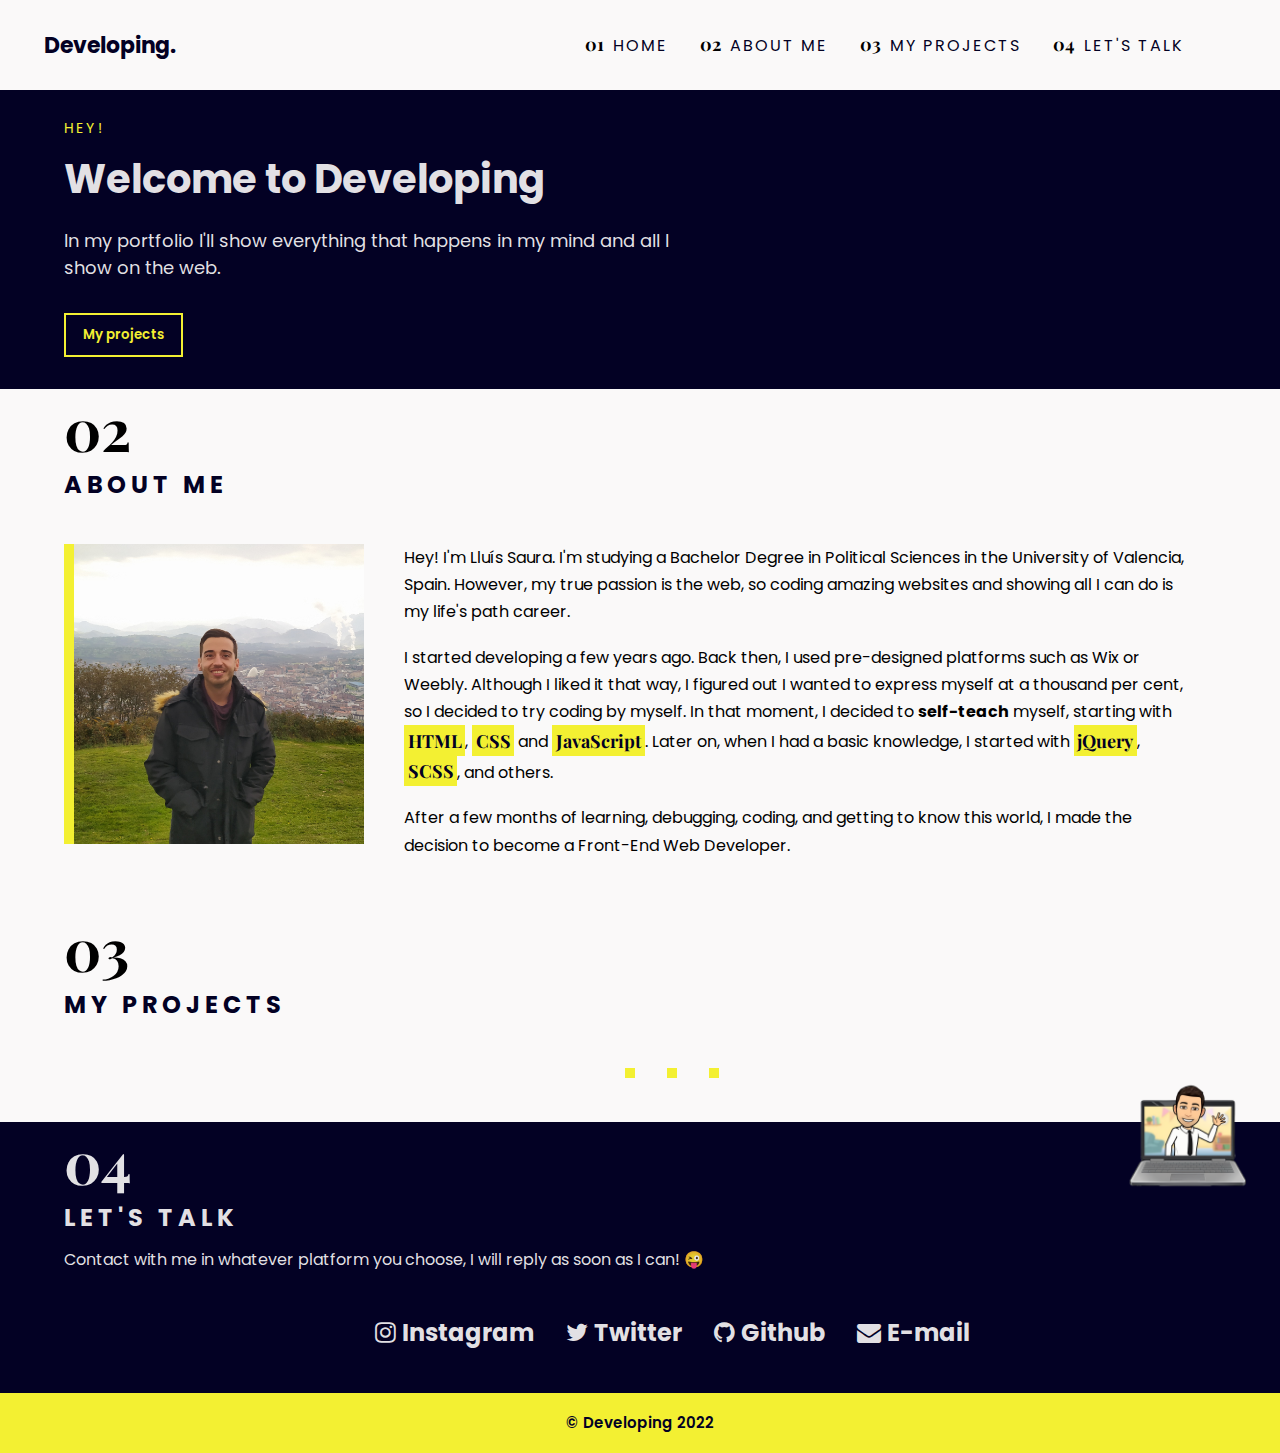
==== commit f527b72c: "Add files via upload" ====
--- a/index.html
+++ b/index.html
@@ -4,7 +4,7 @@
     <meta charset="UTF-8">
     <meta http-equiv="X-UA-Compatible" content="IE=edge">
     <meta name="viewport" content="width=device-width, initial-scale=1.0">
-    <meta name="description" content="Portfolio, Desarrollo Web, Frontend">
+    <meta name="description" content="Portfolio, Web Development, Frontend">
     <meta name="author" content="Lluís Saura Bellmunt">
     <link rel="icon" type="image/x-icon" href="favicon.ico">
     <link rel="stylesheet" href="index.css">
@@ -20,72 +20,72 @@
         <a class="logo" href="index.html">Developing.</a>
         <div class="menu-nav">
             <ul class="nav">
-                <li><span>01</span><a href="index.html" class="nav__link">Inicio</a></li>
-                <li><span>02</span><a href="#sobre-mi" class="nav__link">Sobre mi</a></li>
-                <li><span>03</span><a href="#proyectos" class="nav__link">Mis proyectos</a></li>
-                <li><span>04</span><a href="#contact" class="nav__link">Hablemos</a></li>
+                <li><span>01</span><a href="index.html" class="nav__link">Home</a></li>
+                <li><span>02</span><a href="#about-me" class="nav__link">About me</a></li>
+                <li><span>03</span><a href="#proyectos" class="nav__link">My projects</a></li>
+                <li><span>04</span><a href="#contact" class="nav__link">Let's talk</a></li>
             </ul>
         </div>
         <span class="material-symbols-outlined">menu</span>
     </header>
     <main>
         <section class="hero">
-            <p class="pretitle">¡Hola!</p>
-            <h1 class="title">Bienvenid@ a Developing</h1>
-            <p class="subtitle">En mi portfolio te mostraré todo lo que pasa por mi cabeza, y todo aquello que plasmo en la web.</p>
+            <p class="pretitle">Hey!</p>
+            <h1 class="title">Welcome to Developing</h1>
+            <p class="subtitle">In my portfolio I'll show everything that happens in my mind and all I show on the web.</p>
             <div class="btns">
-                <a href="#proyectos"><button>Mis proyectos</button></a>
+                <a href="#proyectos"><button>My projects</button></a>
             </div>
         </section>
-        <section class="sobre-mi" id="sobre-mi">
+        <section class="about-me" id="about-me">
             <span>02</span>
-            <h2 class="sobre-mi__title">Sobre Mi</h2>
-            <div class="sobre-mi__cuerpo">
-                <img src="imagen-yo.jpeg" alt="Una imagen de mi." class="sobre-mi__img">
-                <div class="sobre-mi__texto">
-                    <p class="sobre-mi__parrafo">¡Hola! Soy Lluís Saura Bellmunt, y pese a que estudio para convertirme en politólogo, una de mis verdaderas pasiones es crear páginas web, dando puertas abiertas a mi creatividad y a expresar el 110% de mi mismo.</p><br>
-                    <p class="sobre-mi__parrafo">Empecé en el mundo del desarrollo web hace varios años, probando con herramientas de diseño web. No fue hasta bien entrado el confinamiento por la pandemia en que decidí dejar de depender de plataformas externas y crear yo mismo mis propios sitios web. En ese momento fue cuando, de forma <strong>autodidacta</strong>, empecé a estudiar <span>HTML</span>, <span>CSS</span> y <span>JavaScript</span>.</p><br>
-                    <p class="sobre-mi__parrafo">Tras varios meses de pruebas, y muchísimas horas de programar y resolver cantidad de errores que se me presentaban por el camino, tomé la decisión de que, pese a seguir estudiando en la Universidad, quería que este fuera mi proyecto de vida y ayudar a todas aquellas personas que necesiten un lugar donde destacar en el mundo.</p><br>
+            <h2 class="about-me__title">About Me</h2>
+            <div class="about-me__body">
+                <img src="imagen-yo.jpeg" alt="Una imagen de mi." class="about-me__img">
+                <div class="about-me__text">
+                    <p class="about-me__pg">Hey! I'm Lluís Saura. I'm studying a Bachelor Degree in Political Sciences in the University of Valencia, Spain. However, my true passion is the web, so coding amazing websites and showing all I can do is my life's path career.</p><br>
+                    <p class="about-me__pg">I started developing a few years ago. Back then, I used pre-designed platforms such as Wix or Weebly. Although I liked it that way, I figured out I wanted to express myself at a thousand per cent, so I decided to try coding by myself. In that moment, I decided to <strong>self-teach</strong> myself, starting with <span>HTML</span>, <span>CSS</span> and <span>JavaScript</span>. Later on, when I had a basic knowledge, I started with <span>jQuery</span>, <span>SCSS</span>, and others.</p><br>
+                    <p class="about-me__pg">After a few months of learning, debugging, coding, and getting to know this world, I made the decision to become a Front-End Web Developer.</p><br>
                 </div>
         </section>
-        <section class="proyectos" id="proyectos">
+        <section class="projects" id="projects">
             <span>03</span>
-            <h2 class="proyectos__title">Mis Proyectos</h2>
-            <div class="proyectos__catalogo">
-                <div class="proyecto" id="proyecto1">
-                    <img src="Proyecto1.png" alt="">
-                    <div class="proyecto__texto" id="texto1">
-                        <p>Creado con HTML, CSS y JavaScript</p>
-                        <a href="project1.html" target="_blank"><button>Échale un vistazo</button></a>
+            <h2 class="projects__title">My projects</h2>
+            <div class="projects__catalogue">
+                <div class="project" id="project1">
+                    <img src="Project1.png" alt="">
+                    <div class="project__text" id="text1">
+                        <p>Created with HTML, CSS and JavaScript</p>
+                        <a href="project1.html" target="_blank"><button>Take a look</button></a>
                     </div>
                 </div>
-                <div class="proyecto">
-                    <img src="Proyecto2.png" alt="" id="proyecto2">
-                    <div class="proyecto__texto" id="texto2">
-                        <p>Creado con HTML, CSS y jQuery</p>
-                        <a href="project2.html" target="_blank"><button>Échale un vistazo</button></a>
+                <div class="project">
+                    <img src="Project2.png" alt="" id="project2">
+                    <div class="project__text" id="text2">
+                        <p>Created with HTML, CSS and jQuery</p>
+                        <a href="project2.html" target="_blank"><button>Take a look</button></a>
                     </div>
                 </div>
-                <div class="proyecto">
-                    <img src="Proyecto3.png" alt="" id="proyecto3">
-                    <div class="proyecto__texto" id="texto3">
-                        <p>Creado con HTML y Bootstrap</p>
-                        <a href="project3.html" target="_blank"><button>Échale un vistazo</button></a>
+                <div class="project">
+                    <img src="Project3.png" alt="" id="project3">
+                    <div class="project__text" id="text3">
+                        <p>Created with HTML, CSS and jQuery</p>
+                        <a href="project3.html" target="_blank"><button>Take a look</button></a>
                     </div>
                 </div>
             </div>
         </section>
         <section class="contact" id="contact">
             <span>04</span>
-            <h2>Hablemos</h2>
-            <p>Contacta conmigo en la forma que creas mejor, ¡no tardaré en responderte! &#128540</p>
+            <h2>Let's talk</h2>
+            <p>Contact with me in whatever platform you choose, I will reply as soon as I can! &#128540</p>
             <div class="sm-icons">
                 <a href="https://www.instagram.com/lluisrbl/"><i class="fa fa-instagram"> <span>Instagram</span></i></a>
                 <a href="https://twitter.com/lluisrbl"><i class="fa fa-twitter"> <span>Twitter</span></i></a>
                 <a href="https://github.com/Lluissb"><i class="fa fa-github"> <span>Github</span></i></a>
                 <a href="mailto:sauralluis@gmail.com"><i class="fa fa-envelope"> <span>E-mail</span></i></a>
             </div>
-            <img src="/Mi-Avatar.png" alt="Mi avatar">
+            <img src="Mi-Avatar.png" alt="Mi avatar">
         </section>
     </main>
     <footer>
--- a/index.css
+++ b/index.css
@@ -124,13 +124,13 @@
     color: var(--sryColor);
 }
 
-main .sobre-mi {
+main .about-me {
     width: 100%;
     height: fit-content;
     padding-left: 4em;
 }
 
-main .sobre-mi .sobre-mi__title {
+main .about-me .about-me__title {
     font-family: var(--pryFont);
     color: var(--sryColor);
     text-transform: uppercase;
@@ -139,19 +139,19 @@
     padding-bottom: 1.75em;
 }
 
-main .sobre-mi span {
+main .about-me span {
     font-family: var(--sryFont);
     font-size: 58px;
     font-weight: 700;
 }
 
-main .sobre-mi .sobre-mi__cuerpo {
+main .about-me .about-me__body {
     display: flex;
     margin-bottom: 2em;
     gap: 2.5em;
 }
 
-main .sobre-mi .sobre-mi__cuerpo .sobre-mi__img {
+main .about-me .about-me__body .about-me__img {
     width: 300px;
   height: 300px;
   -o-object-fit: cover;
@@ -159,33 +159,33 @@
   border-left: 10px solid #f3f032;
 }
 
-main .sobre-mi .sobre-mi__cuerpo .sobre-mi__texto .sobre-mi__parrafo {
+main .about-me .about-me__body .about-me__text .about-me__pg {
     width: 90%;
     font-family: var(--pryFont);
     line-height: 1.7;
 }
 
-main .sobre-mi .sobre-mi__cuerpo .sobre-mi__texto span {
+main .about-me .about-me__body .about-me__text span {
     font-size: 18px;
     padding: 0.2em;
     background-color: var(--pryColor);
     color: var(--sryColor);
 }
 
-main .proyectos {
+main .projects {
     height: fit-content;
     width: 100%;
     margin-bottom: 2.5em;
     padding-left: 4em;
 }
 
-main .proyectos span {
+main .projects span {
     font-family: var(--sryFont);
     font-size: 58px;
     font-weight: 700;
 }
 
-main .proyectos .proyectos__title {
+main .projects .projects__title {
     font-family: var(--pryFont);
     color: var(--sryColor);
     text-transform: uppercase;
@@ -194,14 +194,14 @@
     padding-bottom: 1.75em;
 }
 
-main .proyectos .proyectos__catalogo {
+main .projects .projects__catalogue {
     display: flex;
     justify-content: center;
     gap: 2em;
     flex-wrap: wrap;
 }
 
-main .proyectos .proyectos__catalogo .proyecto img {
+main .projects .projects__catalogue .project img {
     max-height: 250px;
     max-width: 500px;
     object-fit: fill;
@@ -210,23 +210,23 @@
     transition: ease-in 200ms;
 }
 
-main .proyectos .proyectos__catalogo .proyecto img:hover {
+main .projects .projects__catalogue .project img:hover {
     filter: brightness(50%);
 }
 
-main .proyectos .proyectos__catalogo .proyecto .proyecto__texto {
+main .projects .projects__catalogue .project .project__text {
     display: none;
     flex-direction: column;
     justify-content: center;
 }
 
-main .proyectos .proyectos__catalogo .proyecto .proyecto__texto p {
+main .projects .projects__catalogue .project .project__text p {
     font-family: var(--pryFont);
     font-weight: 600;
     padding-top: 1em;
 }
 
-main .proyectos .proyectos__catalogo .proyecto .proyecto__texto button {
+main .projects .projects__catalogue .project .project__text button {
     width: fit-content;
     margin: 1em auto;
     padding: 0.75em 1.25em;
@@ -238,7 +238,7 @@
     cursor: pointer;
 }
 
-main .proyectos .proyectos__catalogo .proyecto .proyecto__texto button:hover {
+main .projects .projects__catalogue .project .project__text button:hover {
     background-color: #16143f;
     color: var(--pryColor);
     border: 2px solid #16143f;
@@ -387,52 +387,52 @@
         justify-content: center;
     }
     
-    main .sobre-mi {
+    main .about-me {
         padding-left: 0;
     }
 
-    main .sobre-mi .sobre-mi__title {
+    main .about-me .about-me__title {
         padding-left: 2em;
     }
 
-    main .sobre-mi span {
+    main .about-me span {
         padding-left: 0.75em;
     }
 
-    main .sobre-mi .sobre-mi__cuerpo {
+    main .about-me .about-me__body {
         flex-direction: column;
     }
     
-    main .sobre-mi .sobre-mi__cuerpo .sobre-mi__img {
+    main .about-me .about-me__body .about-me__img {
       margin: 0 auto;
       border-left: none;
       border-top: 10px solid #f3f032;
     }
     
-    main .sobre-mi .sobre-mi__cuerpo .sobre-mi__texto .sobre-mi__parrafo {
+    main .about-me .about-me__body .about-me__text .about-me__pg {
         width: 100%;
         padding: 0 2em;
         text-align: center;
     }
     
-    main .proyectos {
+    main .projects {
         padding-left: 0;
     }
 
-    main .proyectos span {
+    main .projects span {
         padding-left: 0.75em;
     }
 
-    main .proyectos .proyectos__title {
+    main .projects .projects__title {
         padding-left: 2em;
     }
 
-    main .proyectos .proyectos__catalogo {
+    main .projects .projects__catalogue {
         padding-left: 0;
         justify-content: center;
     }
     
-    main .proyectos .proyectos__catalogo .proyecto img {
+    main .projects .projects__catalogue .project img {
         width: 360px;
         height: 180px;
         object-fit: contain;
@@ -474,25 +474,25 @@
 
 @media (max-width: 425px) {
 
-    main .sobre-mi .sobre-mi__title {
+    main .about-me .about-me__title {
         padding-left: 1.3em;
     }
 
-    main .sobre-mi span {
+    main .about-me span {
         padding-left: 0.5em;
     }
 
-    main .proyectos .proyectos__catalogo .proyecto img {
+    main .projects .projects__catalogue .project img {
         width: 250px;
         height: 120px;
         object-fit: contain;
     }
 
-    main .proyectos span {
+    main .projects span {
         padding-left: 0.5em;
     }
 
-    main .proyectos .proyectos__title {
+    main .projects .projects__title {
         padding-left: 1.3em;
     }
 
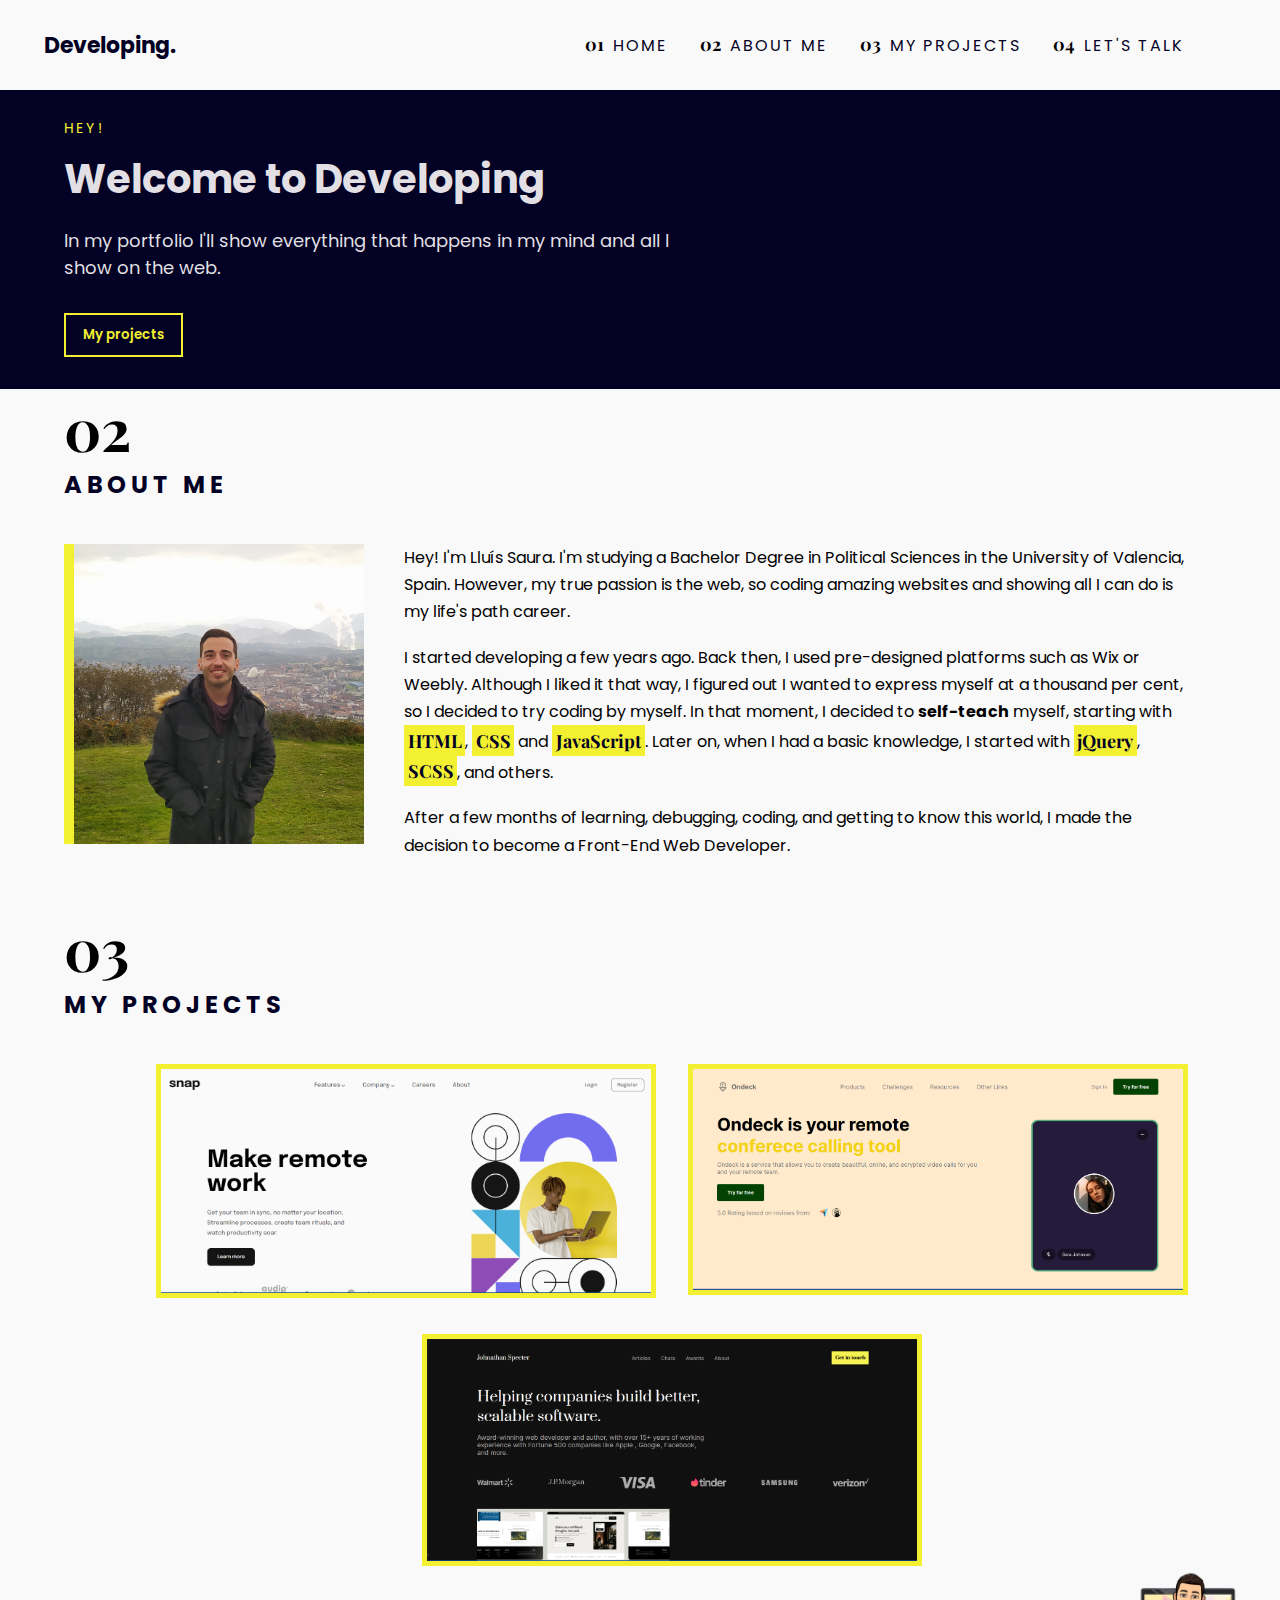
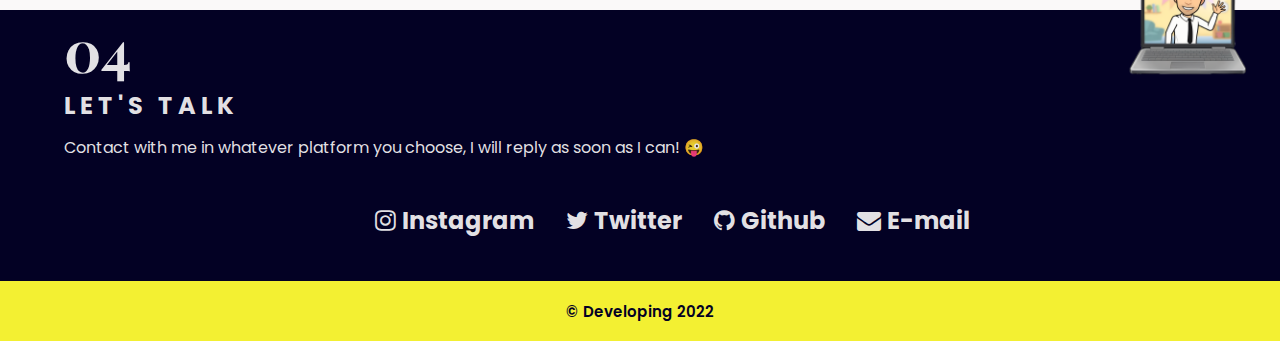
==== commit 634f7593: "Update index.html" ====
--- a/index.html
+++ b/index.html
@@ -34,7 +34,7 @@
             <h1 class="title">Welcome to Developing</h1>
             <p class="subtitle">In my portfolio I'll show everything that happens in my mind and all I show on the web.</p>
             <div class="btns">
-                <a href="#proyectos"><button>My projects</button></a>
+                <a href="#rpojects"><button>My projects</button></a>
             </div>
         </section>
         <section class="about-me" id="about-me">
@@ -95,4 +95,4 @@
     <script src="https://code.jquery.com/jquery-3.2.1.min.js" integrity="sha256-hwg4gsxgFZhOsEEamdOYGBf13FyQuiTwlAQgxVSNgt4=" crossorigin="anonymous"></script>
     <script src="index.js"></script>
 </body>
-</html>+</html>
